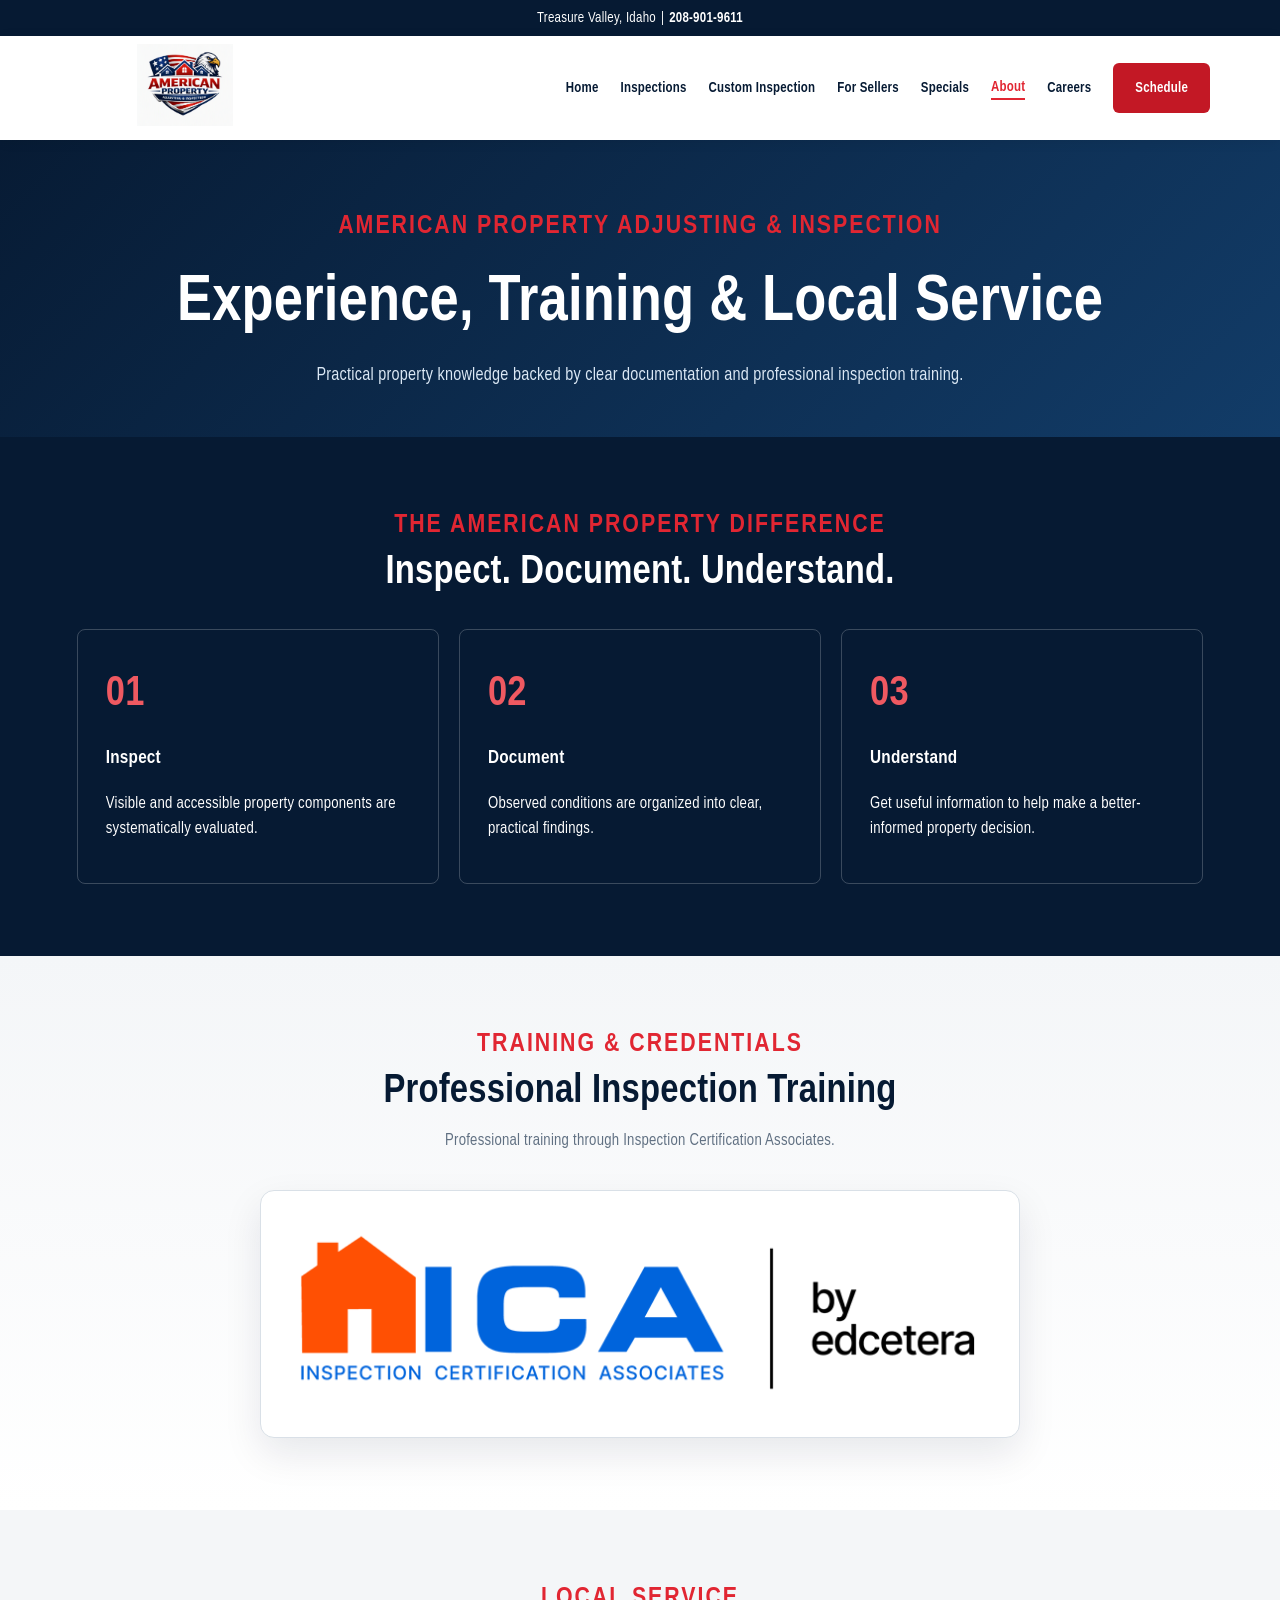
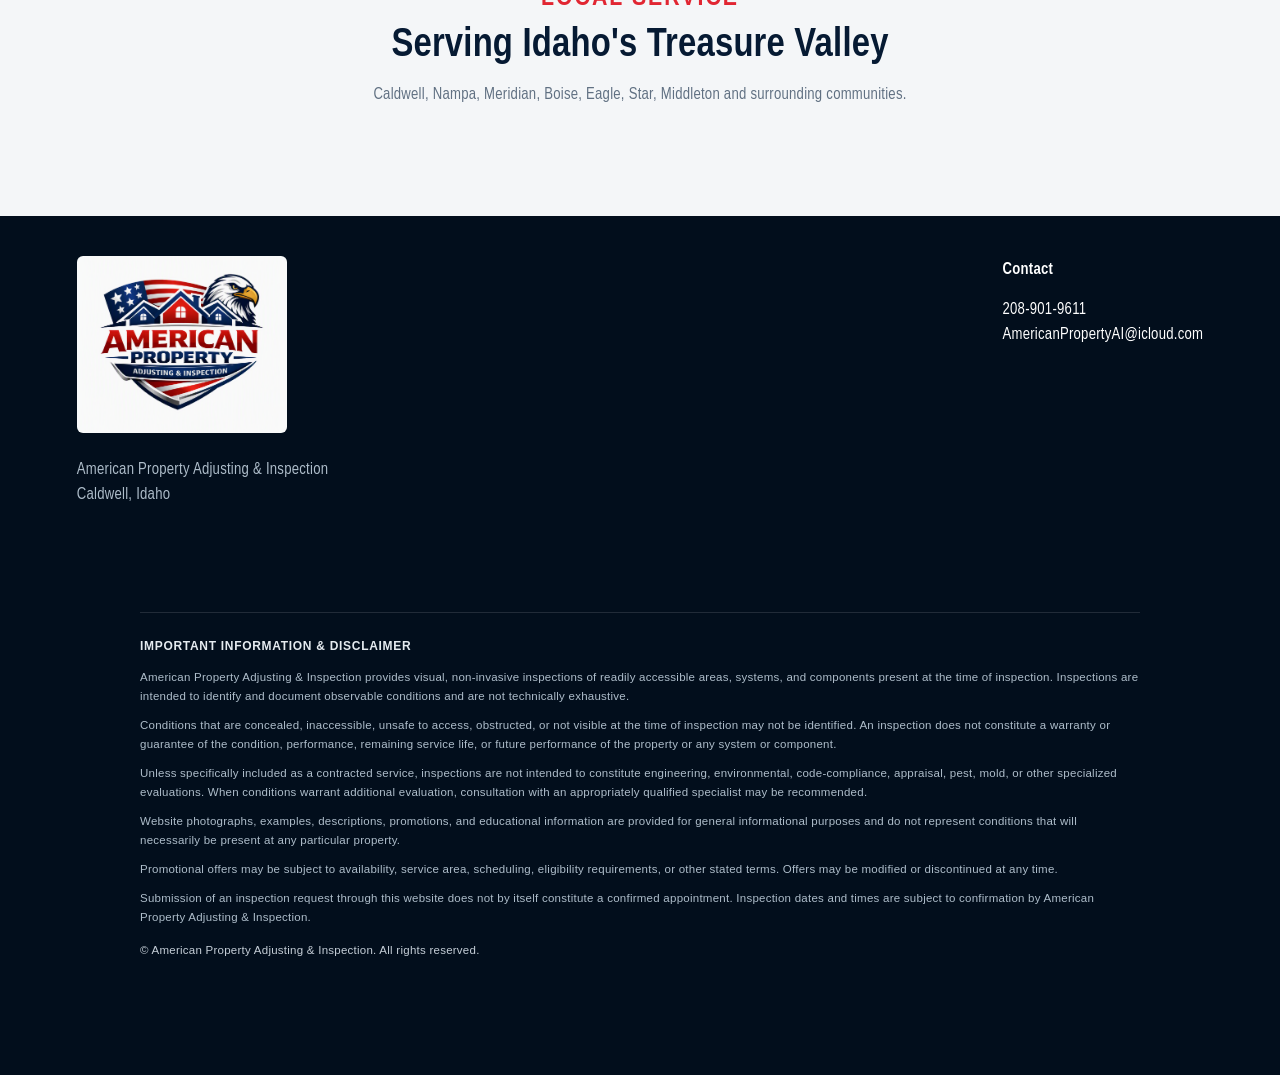
==== about.html @ d72ded93 "Convert website to multipage layout" ====
<!DOCTYPE html>

<html lang="en"><head><meta charset="utf-8"/><meta content="width=device-width,initial-scale=1,viewport-fit=cover" name="viewport"/><title>About | American Property Adjusting &amp; Inspection</title>
<meta content="website" property="og:type"/>
<meta content="$149 Site Inspections | American Property Adjusting &amp; Inspection" property="og:title"/>
<meta content="Need a professional set of eyes on a property? Schedule your $149 Site Inspection today." property="og:description"/>
<meta content="https://mcjunkinbrad-cpu.github.io/149-site-inspections/" property="og:url"/>
<meta content="https://mcjunkinbrad-cpu.github.io/149-site-inspections/American_Property_Link_Preview.png" property="og:image"/>
<meta content="https://mcjunkinbrad-cpu.github.io/149-site-inspections/American_Property_Link_Preview.png" property="og:image:secure_url"/>
<meta content="image/png" property="og:image:type"/>
<meta content="1200" property="og:image:width"/>
<meta content="630" property="og:image:height"/>
<meta content="American Property Adjusting &amp; Inspection" property="og:image:alt"/>
<meta content="summary_large_image" name="twitter:card"/>
<meta content="$149 Site Inspections | American Property Adjusting &amp; Inspection" name="twitter:title"/>
<meta content="Need a professional set of eyes on a property? Schedule your $149 Site Inspection today." name="twitter:description"/>
<meta content="https://mcjunkinbrad-cpu.github.io/149-site-inspections/American_Property_Link_Preview.png" name="twitter:image"/><meta content="Professional buyer, pre-sale and property condition inspection services in Caldwell and Idaho's Treasure Valley." name="description"/><style>
:root{--n:#061a33;--n2:#0d3158;--r:#c31825;--w:#fff;--l:#f4f6f8;--t:#172536;--m:#607082}*{box-sizing:border-box}html{scroll-behavior:auto}body{margin:0;font-family:"Arial Narrow","Liberation Sans Narrow","Nimbus Sans Narrow",Impact,Haettenschweiler,sans-serif;color:var(--t);line-height:1.55;letter-spacing:.25px;font-stretch:condensed}a{text-decoration:none}h1,h2,h3,.ey,.btn,.links a,.trust strong,.num,.service-btn,.mobilebar a,.issue-alert strong,.cert-brand,.cert-program,.credential-note h3,label{font-family:"Arial Narrow","Liberation Sans Narrow","Nimbus Sans Narrow",Impact,Haettenschweiler,sans-serif;font-stretch:condensed;font-weight:900;letter-spacing:.2px}.top{background:var(--n);color:#fff;padding:7px 6px;overflow:hidden}.topbar-inner{display:flex;align-items:center;justify-content:center;flex-wrap:nowrap;gap:5px;width:100%;white-space:nowrap;font-size:14px}.topbar-location,.topbar-phone{white-space:nowrap}.top a{color:#fff;font-weight:800}header{background:#fff;position:sticky;top:0;z-index:10;box-shadow:0 2px 12px #0001}.nav{max-width:1180px;margin:auto;padding:8px 20px;display:flex;align-items:center;justify-content:space-between}.logo{width:230px;max-height:82px;object-fit:contain}.links{display:flex;gap:22px;align-items:center}.links a{color:var(--n);font-weight:800;font-size:14px}.btn{display:inline-flex;align-items:center;justify-content:center;background:var(--r);color:#fff!important;padding:14px 22px;border-radius:6px;font-weight:900;min-height:50px}.hero{background:linear-gradient(120deg,#06162b,#103b67);color:#fff;padding:80px 6%}.wrap{max-width:1180px;margin:auto}.hero h1{font-size:58px;line-height:1.03;margin:8px 0 20px;max-width:780px}.hero p{font-size:20px;color:#dae4ee;max-width:700px}.ey{color:#e12632;font-weight:900;letter-spacing:2px;font-size:26px;line-height:1.12}.actions{display:flex;gap:12px;flex-wrap:wrap;margin-top:28px}.outline{background:transparent;border:2px solid #fff}.trust{background:var(--r);color:#fff}.trustin{max-width:1180px;margin:auto;display:grid;grid-template-columns:repeat(4,1fr)}.trustin div{text-align:center;padding:22px 10px;border-right:1px solid #ffffff35}.trust strong{display:block}.section{padding:72px 6%}.light{background:var(--l)}.head{text-align:center;max-width:760px;margin:0 auto 38px}.head h2,.copy h2{color:var(--n);font-size:40px;line-height:1.12;margin:8px 0 12px}.head p,.copy p,.card p{color:var(--m)}.cards{display:grid;grid-template-columns:repeat(3,1fr);gap:18px}.card{background:#fff;border-top:5px solid var(--r);padding:30px;border-radius:8px;box-shadow:0 8px 28px #0c22370d}.card h3{color:var(--n);font-size:22px;margin:8px 0}.service-card{cursor:pointer;display:flex;flex-direction:column;transition:transform .2s,box-shadow .2s,border-color .2s}.service-card:hover,.service-card:focus-within{transform:translateY(-4px);box-shadow:0 14px 34px #061a3324;border-top-color:#9f111b}.service-card p{flex:1}.service-card .service-btn{margin-top:14px;width:100%;padding:11px 12px;min-height:44px;font-size:14px;border:0;cursor:pointer}.service-card:focus{outline:3px solid #f2a5ab;outline-offset:3px}@media(max-width:1100px){.cards{grid-template-columns:repeat(3,1fr)}}.feature{display:grid;grid-template-columns:1fr 1.15fr;gap:58px;align-items:center}.photo{min-height:430px;border-radius:10px;background:linear-gradient(145deg,#071a33,#1b5b8c);display:flex;align-items:center;justify-content:center;padding:30px}.photo img{width:90%;max-width:420px;background:white;border-radius:10px}.checks{list-style:none;padding:0}.checks li{margin:12px 0;font-weight:800}.checks li:before{content:'✓';color:var(--r);margin-right:10px}.process{background:var(--n);color:#fff}.process .head h2{color:#fff}.steps{display:grid;grid-template-columns:repeat(3,1fr);gap:20px}.step{border:1px solid #ffffff35;border-radius:8px;padding:28px}.num{font-size:42px;font-weight:900;color:#ef5961}.contact{background:linear-gradient(120deg,#a7111d,#d82a35);color:#fff}.contactgrid{display:grid;grid-template-columns:.8fr 1.2fr;gap:40px;align-items:start}.contact h2{font-size:40px;line-height:1.1}.contact-intro{font-size:20px;line-height:1.55}.contact-phone{white-space:nowrap;font-weight:900}.form{background:#fff;color:var(--t);border-radius:10px;padding:28px}.fields{display:grid;grid-template-columns:1fr 1fr;gap:14px}.field{display:flex;flex-direction:column;gap:5px}.full{grid-column:1/-1}label{font-weight:800;font-size:13px}input,select,textarea{font-family:Arial,Helvetica,sans-serif;border:1px solid #ccd3da;border-radius:6px;padding:13px;width:100%}textarea{min-height:100px}footer{background:#020e1c;color:#aebdca;padding:40px 6% 90px}.foot{max-width:1180px;margin:auto;display:flex;justify-content:space-between;gap:30px}.flogo{width:210px;background:#fff;border-radius:6px}.mobilebar{display:none}.menu{display:none}
@media(max-width:800px){body{padding-bottom:68px}.logo{width:180px}.links{display:none}.menu{display:block;background:var(--n);color:#fff;border:0;border-radius:6px;font-size:23px;width:48px;height:48px}.hero{padding:55px 20px;text-align:center}.hero h1{font-size:39px}.hero p{font-size:17px}.actions{flex-direction:column}.actions .btn{width:100%}.trustin{grid-template-columns:1fr 1fr}.section{padding:52px 20px}.head h2,.copy h2,.contact h2{font-size:31px}.contact-intro{font-size:17px}.cards,.feature,.steps,.contactgrid{grid-template-columns:1fr}.photo{min-height:300px}.fields{grid-template-columns:1fr}.full{grid-column:auto}.foot{flex-direction:column}.mobilebar{display:grid;grid-template-columns:1fr 1fr;position:fixed;bottom:0;left:0;right:0;height:68px;z-index:20;box-shadow:0 -3px 15px #0003}.mobilebar a{display:flex;align-items:center;justify-content:center;color:#fff;font-weight:900}.call{background:var(--n)}.book{background:var(--r)}}
@media(max-width:500px){.topbar-inner{font-size:clamp(9px,2.9vw,13px);letter-spacing:-.2px}} @media(max-width:390px){.top{padding:7px 2px}.logo{width:158px}.hero h1{font-size:34px}.trustin{grid-template-columns:1fr}}

/* Common Issues carousel */
.issue-section{padding:72px 6%;background:#fff}.issue-head{text-align:center;max-width:850px;margin:0 auto 34px}.issue-head h2{color:var(--n);font-size:44px;line-height:1.08;margin:8px 0 12px}.issue-head p{color:var(--m);font-size:18px}.issue-shell{max-width:1180px;margin:auto;position:relative}.issue-viewport{overflow:hidden}.issue-track{display:flex;gap:18px;transition:transform .45s ease}.issue-card{flex:0 0 calc((100% - 36px)/3);background:var(--n);color:#fff;border-radius:10px;overflow:hidden;box-shadow:0 10px 26px #061a3320;height:auto}.issue-card img{display:block;width:100%;height:420px;object-fit:contain;background:#031426;padding:0}.issue-copy{padding:24px 26px 28px;min-height:150px;overflow:visible}.issue-copy h3{margin:0 0 7px;font-size:21px}.issue-copy p{margin:0;color:#dce6ef}.carousel-btn{position:absolute;top:40%;transform:translateY(-50%);z-index:2;width:48px;height:48px;border-radius:50%;border:2px solid #fff;background:var(--n);color:#fff;font-size:29px;cursor:pointer;box-shadow:0 4px 14px #0003}.carousel-prev{left:-24px}.carousel-next{right:-24px}.issue-dots{display:flex;justify-content:center;gap:9px;margin:22px 0}.issue-dot{width:10px;height:10px;border:0;border-radius:50%;background:#aeb9c5;padding:0;cursor:pointer}.issue-dot.active{background:var(--r)}.issue-alert{max-width:1180px;margin:0 auto;background:#fff1f2;border:1px solid #e7a6ac;border-radius:10px;padding:22px 25px;display:flex;align-items:center;justify-content:space-between;gap:22px}.issue-alert strong{display:block;color:var(--n);font-size:24px}.issue-alert span{color:var(--m)}
@media(max-width:800px){.issue-section{padding:52px 20px}.issue-head h2{font-size:34px}.issue-head p{font-size:16px}.issue-card{flex-basis:100%}.issue-card img{height:300px;padding:0}.issue-copy{min-height:165px;padding:22px 20px 26px}.carousel-prev{left:7px}.carousel-next{right:7px}.issue-alert{flex-direction:column;text-align:center}.issue-alert .btn{width:100%}}

/* Professional credentials */
.credentials{background:linear-gradient(180deg,#f4f6f8,#fff);padding:72px 6%}.credential-grid{max-width:1080px;margin:36px auto 0;display:grid;grid-template-columns:1fr 1fr;gap:28px}.credential-card{background:#fff;border:1px solid #d9e0e7;border-radius:14px;padding:18px;box-shadow:0 16px 38px #061a3318}.certificate-art{aspect-ratio:1.414/1;background:#fff;border:9px double #173b5c;box-shadow:inset 0 0 0 2px #aab8c5;padding:32px 34px;display:flex;flex-direction:column;align-items:center;justify-content:center;text-align:center;color:#111;position:relative;overflow:hidden}.certificate-art:before{content:'';position:absolute;inset:13px;border:1px solid #c4ccd3;pointer-events:none}.cert-brand{font-weight:900;font-size:34px;letter-spacing:1px;color:#111}.cert-brand b{color:#2e6c9d}.cert-small{font-size:11px;letter-spacing:2px;font-weight:800;margin-top:3px}.cert-rule{width:52%;border-top:2px dashed #555;margin:14px 0}.cert-award{font-family:Georgia,serif;font-weight:700;letter-spacing:2px;font-size:14px;margin:8px 0}.cert-name{font-family:Georgia,serif;font-weight:800;letter-spacing:4px;font-size:21px;border-bottom:2px solid #555;min-width:58%;padding:3px 15px 8px}.cert-program{font-weight:800;font-size:17px;line-height:1.25;max-width:78%;margin:18px 0 12px}.cert-meta{display:flex;width:76%;justify-content:space-between;font-weight:800;font-size:12px;margin-top:8px}.mold-art{border-style:solid;border-width:7px}.mold-badge{border:5px solid #173b5c;padding:5px 13px;font-weight:900;line-height:1;font-size:24px;margin-bottom:10px}.mold-badge small{display:block;font-size:11px;letter-spacing:2px;margin-top:5px}.cert-watermark{position:absolute;font-size:62px;font-weight:900;color:#152f4810;letter-spacing:3px;transform:rotate(-4deg);z-index:0}.certificate-art>*{position:relative;z-index:1}.credential-note{padding:18px 4px 2px}.credential-note h3{color:var(--n);margin:0 0 5px;font-size:21px}.credential-note p{color:var(--m);margin:0;font-size:14px}.cred-disclaimer{max-width:850px;margin:24px auto 0;text-align:center;color:var(--m);font-size:13px}.credential-card:hover{transform:translateY(-3px);transition:.2s;box-shadow:0 20px 45px #061a3324}@media(max-width:800px){.credentials{padding:52px 20px}.credential-grid{grid-template-columns:1fr}.certificate-art{padding:22px 20px}.cert-brand{font-size:27px}.cert-award{font-size:11px}.cert-name{font-size:17px}.cert-program{font-size:14px}.cert-watermark{font-size:48px}}

  /* Promotions and Careers */
  .promo-section{padding:72px 6%;background:linear-gradient(135deg,#061a33,#0d3158);color:#fff}.promo-section .head h2{color:#fff}.promo-section .head p{color:#d9e5ef}.promo-icon{width:68px;height:68px;margin:0 auto 12px;border-radius:50%;display:flex;align-items:center;justify-content:center;background:var(--r);color:#fff;font-size:34px;font-weight:900;box-shadow:0 10px 25px #0003}.promo-grid{max-width:1180px;margin:auto;display:grid;grid-template-columns:repeat(4,1fr);gap:18px}.promo-card{background:#fff;color:var(--t);border-radius:12px;padding:26px;display:flex;flex-direction:column;border:2px solid transparent;box-shadow:0 12px 30px #0002}.promo-card:hover{transform:translateY(-4px);border-color:#ef5961;transition:.2s}.promo-card h3{color:var(--n);font-size:23px;margin:8px 0}.promo-card p{color:var(--m);flex:1}.promo-badge{display:inline-block;align-self:flex-start;background:#fff1f2;color:var(--r);border:1px solid #efb0b5;border-radius:999px;padding:6px 10px;font-weight:900;font-size:12px}.promo-card .btn{width:100%;margin-top:14px;border:0;cursor:pointer}.promo-note{text-align:center;color:#cbd8e4;font-size:13px;margin:20px auto 0;max-width:850px}
  .careers{padding:72px 6%;background:#fff}.career-grid{max-width:1000px;margin:34px auto;display:grid;grid-template-columns:1fr 1fr;gap:24px}.career-card{background:var(--l);border-left:6px solid var(--r);border-radius:10px;padding:28px;box-shadow:0 10px 25px #061a3312}.career-card h3{color:var(--n);font-size:26px;margin:0 0 8px}.career-card ul{padding-left:20px;color:var(--m)}.career-card .btn{border:0;cursor:pointer}.career-form-wrap{max-width:900px;margin:34px auto 0;background:var(--n);border-radius:14px;padding:24px}.career-form-wrap h3{color:#fff;font-size:28px;margin:0 0 14px;text-align:center}.career-help{color:#d8e3ed;text-align:center;font-size:13px;margin:0 0 18px}.resume-note{font-size:12px;color:#607082;margin:4px 0 0}.status-message{display:none;margin-top:12px;padding:12px;border-radius:6px;background:#eef8f0;color:#245c31;font-family:Arial,Helvetica,sans-serif}
  @media(max-width:1000px){.promo-grid{grid-template-columns:1fr 1fr}}
  @media(max-width:800px){.promo-section,.careers{padding:52px 20px}.promo-grid,.career-grid{grid-template-columns:1fr}.career-form-wrap{padding:16px}.links{gap:12px}}

  /* Small-print website disclaimer */
  .site-disclaimer{background:#020e1c;color:#aebdca;padding:0 6% 105px;font-family:Arial,Helvetica,sans-serif}
  .site-disclaimer-inner{max-width:1000px;margin:0 auto;border-top:1px solid rgba(255,255,255,.12);padding-top:24px;font-size:11.5px;line-height:1.65}
  .site-disclaimer h3{margin:0 0 12px;color:#e5ebf0;font-family:Arial,Helvetica,sans-serif;font-size:12px;letter-spacing:.7px;font-weight:800}
  .site-disclaimer p{margin:0 0 10px;color:#aebdca}
  .site-disclaimer .copyright{margin-top:14px;color:#c5ced7}
  @media(max-width:800px){.site-disclaimer{padding:0 20px 92px}.site-disclaimer-inner{font-size:11px}}


/* Seller risk carousel */
.seller-risk{padding:72px 6%;background:#061a33;color:#fff}.seller-risk .head{max-width:900px}.seller-risk .head h2{color:#fff;font-size:44px}.seller-risk .head p{color:#d9e5ef;font-size:18px}.risk-shell{max-width:1050px;margin:34px auto 0;position:relative}.risk-viewport{overflow:hidden;border-radius:14px;background:#020e1c;box-shadow:0 18px 45px #0005}.risk-track{display:flex;transition:transform .45s ease}.risk-card{flex:0 0 100%;width:100%;background:#020e1c}.risk-card img{display:block;width:100%;height:590px;object-fit:contain;background:#020e1c}.risk-copy{padding:26px 30px 30px;text-align:center}.risk-copy h3{margin:0 0 8px;color:#fff;font-size:28px}.risk-copy p{margin:0 auto;color:#d8e3ed;max-width:800px;font-size:17px}.risk-btn{position:absolute;top:43%;transform:translateY(-50%);z-index:2;width:50px;height:50px;border-radius:50%;border:2px solid #fff;background:#c31825;color:#fff;font-size:30px;cursor:pointer;box-shadow:0 4px 14px #0005}.risk-prev{left:-25px}.risk-next{right:-25px}.risk-dots{display:flex;justify-content:center;gap:8px;flex-wrap:wrap;margin:20px 0}.risk-dot{width:9px;height:9px;border:0;border-radius:50%;background:#7e8fa0;cursor:pointer;padding:0}.risk-dot.active{background:#e12632}.risk-legal{max-width:1000px;margin:28px auto 0;background:#fff;color:#172536;border-left:6px solid #c31825;border-radius:10px;padding:26px 28px}.risk-legal h3{color:#061a33;font-size:29px;margin:0 0 10px}.risk-legal p{color:#607082;margin:0 0 12px}.risk-legal .fine{font-size:12px;color:#6c7986}.risk-cta{text-align:center;margin-top:25px}@media(max-width:800px){.seller-risk{padding:52px 20px}.seller-risk .head h2{font-size:34px}.seller-risk .head p{font-size:16px}.risk-card img{height:390px}.risk-copy{padding:22px 18px 25px}.risk-copy h3{font-size:23px}.risk-copy p{font-size:15px}.risk-prev{left:7px}.risk-next{right:7px}.risk-legal{padding:22px 20px}.risk-legal h3{font-size:25px}}

/* Custom builder: hidden until requested */
.custom-inspection[hidden]{display:none!important}
.custom-inspection{padding:72px 6%;background:#f4f6f8}
.custom-builder{max-width:1180px;margin:auto;display:grid;grid-template-columns:1.4fr .6fr;gap:24px;align-items:start}
.custom-options{display:grid;grid-template-columns:1fr 1fr;gap:12px}
.custom-option{background:#fff;border:2px solid #dce2e8;border-radius:10px;padding:15px;display:grid;grid-template-columns:auto 1fr auto;gap:10px;align-items:center;cursor:pointer}
.custom-option:has(input:checked){border-color:#c31825;box-shadow:0 0 0 2px #c3182520}.custom-option.trip-charge{background:#fff5f6;border-color:#c31825;cursor:default}.custom-option.trip-charge input{accent-color:#c31825}.custom-option.trip-charge span:after{content:" • REQUIRED";color:#c31825;font-size:11px;font-weight:900;letter-spacing:.7px}.custom-option.trip-charge strong{color:#c31825;font-size:19px}
.custom-summary{background:#061a33;color:#fff;border-radius:12px;padding:24px;position:sticky;top:110px}
.custom-total{font-size:46px;font-weight:900;color:#ef5961}.custom-min,.custom-note{color:#607082}.custom-selected{margin:16px 0;color:#dce6ef}.custom-summary .btn{width:100%;border:0;cursor:pointer}
@media(max-width:800px){.custom-inspection{padding:52px 20px}.custom-builder,.custom-options{grid-template-columns:1fr}.custom-summary{position:static}}
</style><style>
.page-intro{padding:70px 18px 48px;background:linear-gradient(135deg,#071b34,#123c68);color:#fff;text-align:center}.page-intro h1{font-size:clamp(2rem,5vw,4rem);margin:8px 0 14px}.page-intro p{max-width:780px;margin:0 auto;color:#dbe8f5;font-size:1.1rem}.home-choices{padding:34px 18px;background:#fff}.choice-grid{max-width:1120px;margin:auto;display:grid;grid-template-columns:repeat(3,1fr);gap:18px}.choice{display:block;padding:26px;border-radius:18px;background:#f4f7fb;border:1px solid #dbe3ed;color:#071b34;text-decoration:none;box-shadow:0 8px 24px rgba(0,0,0,.07)}.choice strong{display:block;font-size:1.25rem;margin-bottom:7px}.nav .logo{cursor:pointer}.links a.active{color:#e12632;border-bottom:2px solid #e12632}.mobilebar a{font-size:.78rem}@media(max-width:820px){.choice-grid{grid-template-columns:1fr}.links{display:flex;overflow-x:auto;gap:14px}.links a{white-space:nowrap}.nav{align-items:flex-start}.menu{display:none!important}.page-intro{padding-top:48px}}
</style></head><body><div class="top"><div class="topbar-inner"><span class="topbar-location">Treasure Valley, Idaho</span><span>|</span><a class="topbar-phone" href="tel:2089019611">208-901-9611</a></div></div><header><div class="nav"><a aria-label="American Property Adjusting &amp; Inspection home" href="index.html"><img alt="American Property Adjusting &amp; Inspection logo" class="logo" src="logo.png"/></a><nav class="links"><a href="index.html">Home</a><a href="inspections.html">Inspections</a><a href="custom-inspection.html">Custom Inspection</a><a href="sellers.html">For Sellers</a><a href="specials.html">Specials</a><a href="about.html">About</a><a href="careers.html">Careers</a><a class="btn" href="schedule.html">Schedule</a></nav><button aria-label="Menu" class="menu">☰</button></div></header><section class="page-intro"><div class="wrap"><span class="ey">AMERICAN PROPERTY ADJUSTING &amp; INSPECTION</span><h1>Experience, Training &amp; Local Service</h1><p>Practical property knowledge backed by clear documentation and professional inspection training.</p></div></section><section class="section process" id="about"><div class="wrap"><div class="head"><span class="ey">THE AMERICAN PROPERTY DIFFERENCE</span><h2>Inspect. Document. Understand.</h2></div><div class="steps"><div class="step"><div class="num">01</div><h3>Inspect</h3><p>Visible and accessible property components are systematically evaluated.</p></div><div class="step"><div class="num">02</div><h3>Document</h3><p>Observed conditions are organized into clear, practical findings.</p></div><div class="step"><div class="num">03</div><h3>Understand</h3><p>Get useful information to help make a better-informed property decision.</p></div></div></div></section><section class="credentials" id="credentials"><div class="wrap"><div class="head"><span class="ey" style="color:#e12632">TRAINING &amp; CREDENTIALS</span><h2>Professional Inspection Training</h2><p>Professional training through Inspection Certification Associates.</p></div><div style="max-width:760px;margin:34px auto 0"><div class="credential-card" style="text-align:center;padding:32px"><img alt="ICA Inspection Certification Associates by Edcetera" src="[data-uri]" style="display:block;width:100%;max-width:700px;height:auto;margin:0 auto"/></div></div></div></section><section class="section light"><div class="wrap head"><span class="ey" style="color:#e12632">LOCAL SERVICE</span><h2>Serving Idaho's Treasure Valley</h2><p>Caldwell, Nampa, Meridian, Boise, Eagle, Star, Middleton and surrounding communities.</p></div></section><footer><div class="foot"><div><img alt="American Property Adjusting &amp; Inspection" class="flogo" src="logo.png"/><p>American Property Adjusting &amp; Inspection<br/>Caldwell, Idaho</p></div><div><strong style="color:white">Contact</strong><p><a href="tel:2089019611" style="color:white">208-901-9611</a><br/><a href="mailto:AmericanPropertyAI@icloud.com" style="color:white">AmericanPropertyAI@icloud.com</a></p></div></div></footer><section aria-label="Important information and disclaimer" class="site-disclaimer">
<div class="site-disclaimer-inner">
<h3>IMPORTANT INFORMATION &amp; DISCLAIMER</h3>
<p>American Property Adjusting &amp; Inspection provides visual, non-invasive inspections of readily accessible areas, systems, and components present at the time of inspection. Inspections are intended to identify and document observable conditions and are not technically exhaustive.</p>
<p>Conditions that are concealed, inaccessible, unsafe to access, obstructed, or not visible at the time of inspection may not be identified. An inspection does not constitute a warranty or guarantee of the condition, performance, remaining service life, or future performance of the property or any system or component.</p>
<p>Unless specifically included as a contracted service, inspections are not intended to constitute engineering, environmental, code-compliance, appraisal, pest, mold, or other specialized evaluations. When conditions warrant additional evaluation, consultation with an appropriately qualified specialist may be recommended.</p>
<p>Website photographs, examples, descriptions, promotions, and educational information are provided for general informational purposes and do not represent conditions that will necessarily be present at any particular property.</p>
<p>Promotional offers may be subject to availability, service area, scheduling, eligibility requirements, or other stated terms. Offers may be modified or discontinued at any time.</p>
<p>Submission of an inspection request through this website does not by itself constitute a confirmed appointment. Inspection dates and times are subject to confirmation by American Property Adjusting &amp; Inspection.</p>
<p class="copyright">© American Property Adjusting &amp; Inspection. All rights reserved.</p>
</div>
</section><div class="mobilebar"><a href="tel:2089019611">Call</a><a href="custom-inspection.html">Custom</a><a href="schedule.html">Schedule</a></div><script>
const businessEmail='AmericanPropertyAI@icloud.com';
document.querySelectorAll('nav.links a').forEach(a=>{if(a.getAttribute('href')===location.pathname.split('/').pop()||(!location.pathname.split('/').pop()&&a.getAttribute('href')==='index.html'))a.classList.add('active');});
document.querySelectorAll('.service-card').forEach(card=>{const go=()=>{if(card.dataset.url)location.href=card.dataset.url;};card.addEventListener('click',go);card.addEventListener('keydown',e=>{if(e.key==='Enter'||e.key===' '){e.preventDefault();go();}});const b=card.querySelector('button');if(b)b.addEventListener('click',e=>{e.stopPropagation();go();});});
document.querySelectorAll('.promo-schedule').forEach(b=>b.addEventListener('click',()=>location.href='schedule.html?type='+encodeURIComponent(b.dataset.inspection||'')));
document.querySelectorAll('.career-apply').forEach(b=>b.addEventListener('click',()=>{const p=document.getElementById('careerPosition');if(p)p.value=b.dataset.position||'';document.getElementById('career-application')?.scrollIntoView({behavior:'smooth'});}));
const boxes=Array.from(document.querySelectorAll('#customOptions input[type="checkbox"]:not(#tripCharge)'));const tripCharge=document.getElementById('tripCharge'),totalEl=document.getElementById('customTotal'),selectedEl=document.getElementById('customSelected'),scheduleCustom=document.getElementById('scheduleCustom');function updateCustom(){const chosen=boxes.filter(b=>b.checked),estimate=149+chosen.reduce((s,b)=>s+Number(b.dataset.price||0),0);if(totalEl)totalEl.textContent='$'+estimate.toFixed(2);if(selectedEl)selectedEl.textContent=['Trip / Site Visit Charge ($149)'].concat(chosen.map(b=>b.value+' (+$'+b.dataset.price+')')).join(' • ');return{chosen,estimate};}boxes.forEach(b=>b.addEventListener('change',updateCustom));if(scheduleCustom)scheduleCustom.addEventListener('click',()=>{const r=updateCustom();sessionStorage.setItem('customNotes','Custom Inspection base: Trip / Site Visit Charge ($149)\nAdditional selections: '+(r.chosen.length?r.chosen.map(b=>b.value+' (+$'+b.dataset.price+')').join(', '):'None')+'\nEstimated price: $'+r.estimate.toFixed(2)+' (subject to confirmation).');location.href='schedule.html?type=Custom%20Inspection';});updateCustom();
const params=new URLSearchParams(location.search),type=document.getElementById('type'),notes=document.getElementById('notes');if(type&&params.get('type'))type.value=params.get('type');if(notes&&sessionStorage.getItem('customNotes')){notes.value=sessionStorage.getItem('customNotes');sessionStorage.removeItem('customNotes');}
const insp=document.getElementById('inspectionForm');if(insp)insp.addEventListener('submit',function(e){e.preventDefault();if(!this.reportValidity())return;const g=id=>document.getElementById(id)?.value.trim()||'';const subject=`Inspection Request - ${g('name')} - ${g('type')}`;const body=[`Name: ${g('name')}`,`Phone: ${g('phone')}`,`Email: ${g('email')}`,`Property Address: ${g('address')}`,`Inspection Type: ${g('type')}`,`Preferred Date: ${g('date')}`,`Preferred Time: ${g('time')}`,'',`Additional Notes: ${g('notes')||'None'}`].join('\n');location.href=`mailto:${businessEmail}?subject=${encodeURIComponent(subject)}&body=${encodeURIComponent(body)}`;});
const ref=document.getElementById('referralForm');if(ref)ref.addEventListener('submit',function(e){e.preventDefault();if(!this.reportValidity())return;const g=id=>document.getElementById(id)?.value.trim()||'';const subject=`Referral Reward - ${g('friendName')} - Referred by ${g('referrerName')}`;const body=[`Referred by: ${g('referrerName')}`,`Referrer Phone: ${g('referrerPhone')}`,`Referrer Email: ${g('referrerEmail')}`,`Friend: ${g('friendName')}`,`Friend Phone: ${g('friendPhone')}`,`Friend Email: ${g('friendEmail')}`,`Notes: ${g('referralNotes')||'None'}`].join('\n');location.href=`mailto:${businessEmail}?subject=${encodeURIComponent(subject)}&body=${encodeURIComponent(body)}`;});
const career=document.getElementById('careerForm');if(career)career.addEventListener('submit',function(e){e.preventDefault();if(!this.reportValidity())return;const g=id=>document.getElementById(id)?.value.trim()||'';const subject=`Career Application - ${g('careerPosition')} - ${g('applicantName')}`;const body=[`Name: ${g('applicantName')}`,`Phone: ${g('applicantPhone')}`,`Email: ${g('applicantEmail')}`,`Position: ${g('careerPosition')}`,`Experience: ${g('careerExperience')}`,`Introduction: ${g('careerIntro')}`,'','Please attach the selected resume before sending.'].join('\n');location.href=`mailto:${businessEmail}?subject=${encodeURIComponent(subject)}&body=${encodeURIComponent(body)}`;});
</script></body></html>
<style>.issue-copy,.risk-copy{display:none!important}</style>
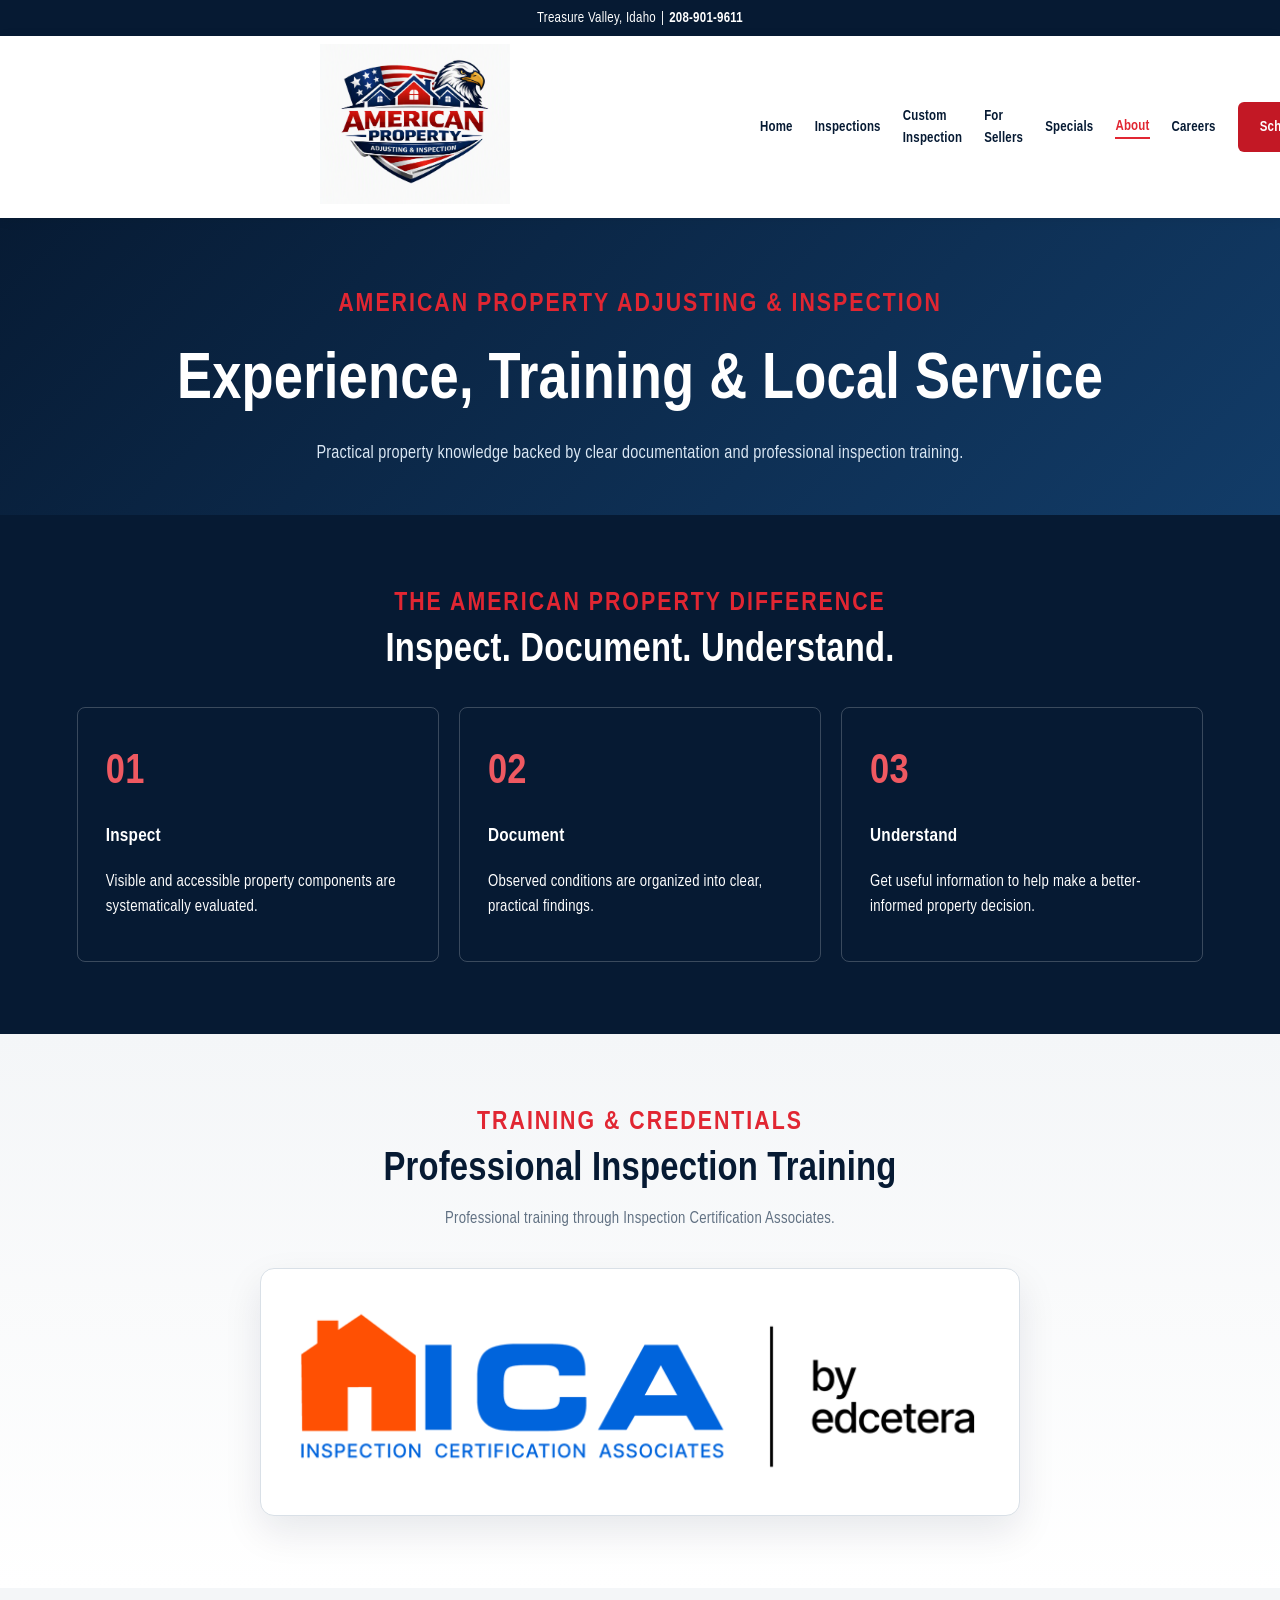
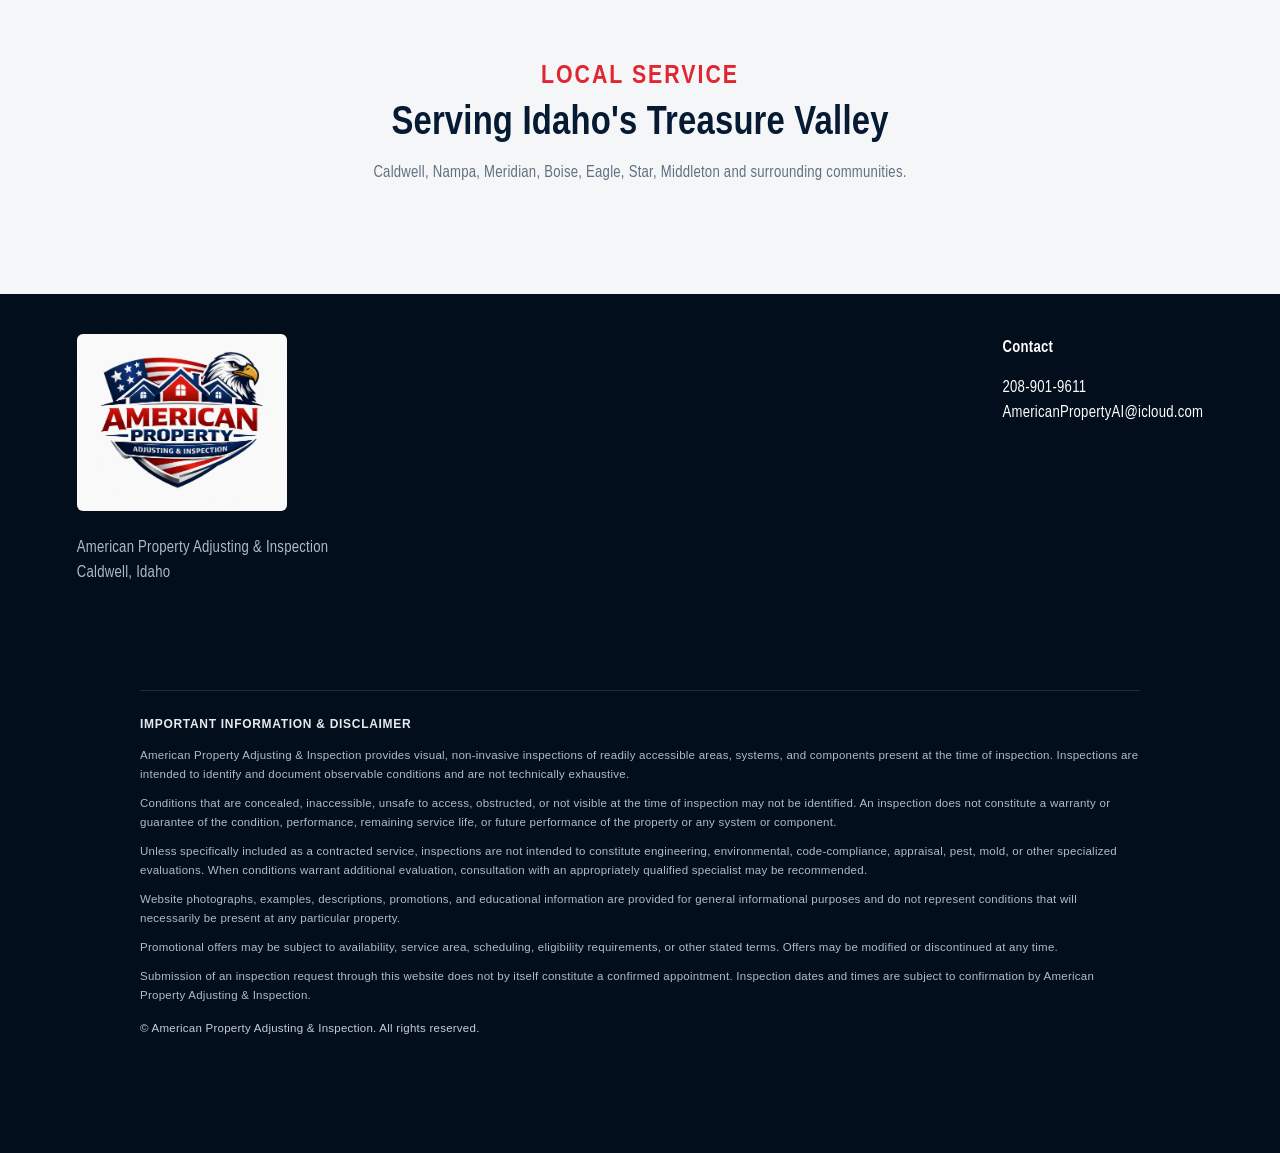
==== commit 797c6587: "Standardize Custom Inspection starting price at $149.99" ====
--- a/about.html
+++ b/about.html
@@ -2,8 +2,8 @@
 
 <html lang="en"><head><meta charset="utf-8"/><meta content="width=device-width,initial-scale=1,viewport-fit=cover" name="viewport"/><title>About | American Property Adjusting &amp; Inspection</title>
 <meta content="website" property="og:type"/>
-<meta content="$149 Site Inspections | American Property Adjusting &amp; Inspection" property="og:title"/>
-<meta content="Need a professional set of eyes on a property? Schedule your $149 Site Inspection today." property="og:description"/>
+<meta content="$149.99 Site Inspections | American Property Adjusting &amp; Inspection" property="og:title"/>
+<meta content="Need a professional set of eyes on a property? Schedule your $149.99 Site Inspection today." property="og:description"/>
 <meta content="https://mcjunkinbrad-cpu.github.io/149-site-inspections/" property="og:url"/>
 <meta content="https://mcjunkinbrad-cpu.github.io/149-site-inspections/American_Property_Link_Preview.png" property="og:image"/>
 <meta content="https://mcjunkinbrad-cpu.github.io/149-site-inspections/American_Property_Link_Preview.png" property="og:image:secure_url"/>
@@ -12,12 +12,12 @@
 <meta content="630" property="og:image:height"/>
 <meta content="American Property Adjusting &amp; Inspection" property="og:image:alt"/>
 <meta content="summary_large_image" name="twitter:card"/>
-<meta content="$149 Site Inspections | American Property Adjusting &amp; Inspection" name="twitter:title"/>
-<meta content="Need a professional set of eyes on a property? Schedule your $149 Site Inspection today." name="twitter:description"/>
+<meta content="$149.99 Site Inspections | American Property Adjusting &amp; Inspection" name="twitter:title"/>
+<meta content="Need a professional set of eyes on a property? Schedule your $149.99 Site Inspection today." name="twitter:description"/>
 <meta content="https://mcjunkinbrad-cpu.github.io/149-site-inspections/American_Property_Link_Preview.png" name="twitter:image"/><meta content="Professional buyer, pre-sale and property condition inspection services in Caldwell and Idaho's Treasure Valley." name="description"/><style>
-:root{--n:#061a33;--n2:#0d3158;--r:#c31825;--w:#fff;--l:#f4f6f8;--t:#172536;--m:#607082}*{box-sizing:border-box}html{scroll-behavior:auto}body{margin:0;font-family:"Arial Narrow","Liberation Sans Narrow","Nimbus Sans Narrow",Impact,Haettenschweiler,sans-serif;color:var(--t);line-height:1.55;letter-spacing:.25px;font-stretch:condensed}a{text-decoration:none}h1,h2,h3,.ey,.btn,.links a,.trust strong,.num,.service-btn,.mobilebar a,.issue-alert strong,.cert-brand,.cert-program,.credential-note h3,label{font-family:"Arial Narrow","Liberation Sans Narrow","Nimbus Sans Narrow",Impact,Haettenschweiler,sans-serif;font-stretch:condensed;font-weight:900;letter-spacing:.2px}.top{background:var(--n);color:#fff;padding:7px 6px;overflow:hidden}.topbar-inner{display:flex;align-items:center;justify-content:center;flex-wrap:nowrap;gap:5px;width:100%;white-space:nowrap;font-size:14px}.topbar-location,.topbar-phone{white-space:nowrap}.top a{color:#fff;font-weight:800}header{background:#fff;position:sticky;top:0;z-index:10;box-shadow:0 2px 12px #0001}.nav{max-width:1180px;margin:auto;padding:8px 20px;display:flex;align-items:center;justify-content:space-between}.logo{width:230px;max-height:82px;object-fit:contain}.links{display:flex;gap:22px;align-items:center}.links a{color:var(--n);font-weight:800;font-size:14px}.btn{display:inline-flex;align-items:center;justify-content:center;background:var(--r);color:#fff!important;padding:14px 22px;border-radius:6px;font-weight:900;min-height:50px}.hero{background:linear-gradient(120deg,#06162b,#103b67);color:#fff;padding:80px 6%}.wrap{max-width:1180px;margin:auto}.hero h1{font-size:58px;line-height:1.03;margin:8px 0 20px;max-width:780px}.hero p{font-size:20px;color:#dae4ee;max-width:700px}.ey{color:#e12632;font-weight:900;letter-spacing:2px;font-size:26px;line-height:1.12}.actions{display:flex;gap:12px;flex-wrap:wrap;margin-top:28px}.outline{background:transparent;border:2px solid #fff}.trust{background:var(--r);color:#fff}.trustin{max-width:1180px;margin:auto;display:grid;grid-template-columns:repeat(4,1fr)}.trustin div{text-align:center;padding:22px 10px;border-right:1px solid #ffffff35}.trust strong{display:block}.section{padding:72px 6%}.light{background:var(--l)}.head{text-align:center;max-width:760px;margin:0 auto 38px}.head h2,.copy h2{color:var(--n);font-size:40px;line-height:1.12;margin:8px 0 12px}.head p,.copy p,.card p{color:var(--m)}.cards{display:grid;grid-template-columns:repeat(3,1fr);gap:18px}.card{background:#fff;border-top:5px solid var(--r);padding:30px;border-radius:8px;box-shadow:0 8px 28px #0c22370d}.card h3{color:var(--n);font-size:22px;margin:8px 0}.service-card{cursor:pointer;display:flex;flex-direction:column;transition:transform .2s,box-shadow .2s,border-color .2s}.service-card:hover,.service-card:focus-within{transform:translateY(-4px);box-shadow:0 14px 34px #061a3324;border-top-color:#9f111b}.service-card p{flex:1}.service-card .service-btn{margin-top:14px;width:100%;padding:11px 12px;min-height:44px;font-size:14px;border:0;cursor:pointer}.service-card:focus{outline:3px solid #f2a5ab;outline-offset:3px}@media(max-width:1100px){.cards{grid-template-columns:repeat(3,1fr)}}.feature{display:grid;grid-template-columns:1fr 1.15fr;gap:58px;align-items:center}.photo{min-height:430px;border-radius:10px;background:linear-gradient(145deg,#071a33,#1b5b8c);display:flex;align-items:center;justify-content:center;padding:30px}.photo img{width:90%;max-width:420px;background:white;border-radius:10px}.checks{list-style:none;padding:0}.checks li{margin:12px 0;font-weight:800}.checks li:before{content:'✓';color:var(--r);margin-right:10px}.process{background:var(--n);color:#fff}.process .head h2{color:#fff}.steps{display:grid;grid-template-columns:repeat(3,1fr);gap:20px}.step{border:1px solid #ffffff35;border-radius:8px;padding:28px}.num{font-size:42px;font-weight:900;color:#ef5961}.contact{background:linear-gradient(120deg,#a7111d,#d82a35);color:#fff}.contactgrid{display:grid;grid-template-columns:.8fr 1.2fr;gap:40px;align-items:start}.contact h2{font-size:40px;line-height:1.1}.contact-intro{font-size:20px;line-height:1.55}.contact-phone{white-space:nowrap;font-weight:900}.form{background:#fff;color:var(--t);border-radius:10px;padding:28px}.fields{display:grid;grid-template-columns:1fr 1fr;gap:14px}.field{display:flex;flex-direction:column;gap:5px}.full{grid-column:1/-1}label{font-weight:800;font-size:13px}input,select,textarea{font-family:Arial,Helvetica,sans-serif;border:1px solid #ccd3da;border-radius:6px;padding:13px;width:100%}textarea{min-height:100px}footer{background:#020e1c;color:#aebdca;padding:40px 6% 90px}.foot{max-width:1180px;margin:auto;display:flex;justify-content:space-between;gap:30px}.flogo{width:210px;background:#fff;border-radius:6px}.mobilebar{display:none}.menu{display:none}
-@media(max-width:800px){body{padding-bottom:68px}.logo{width:180px}.links{display:none}.menu{display:block;background:var(--n);color:#fff;border:0;border-radius:6px;font-size:23px;width:48px;height:48px}.hero{padding:55px 20px;text-align:center}.hero h1{font-size:39px}.hero p{font-size:17px}.actions{flex-direction:column}.actions .btn{width:100%}.trustin{grid-template-columns:1fr 1fr}.section{padding:52px 20px}.head h2,.copy h2,.contact h2{font-size:31px}.contact-intro{font-size:17px}.cards,.feature,.steps,.contactgrid{grid-template-columns:1fr}.photo{min-height:300px}.fields{grid-template-columns:1fr}.full{grid-column:auto}.foot{flex-direction:column}.mobilebar{display:grid;grid-template-columns:1fr 1fr;position:fixed;bottom:0;left:0;right:0;height:68px;z-index:20;box-shadow:0 -3px 15px #0003}.mobilebar a{display:flex;align-items:center;justify-content:center;color:#fff;font-weight:900}.call{background:var(--n)}.book{background:var(--r)}}
-@media(max-width:500px){.topbar-inner{font-size:clamp(9px,2.9vw,13px);letter-spacing:-.2px}} @media(max-width:390px){.top{padding:7px 2px}.logo{width:158px}.hero h1{font-size:34px}.trustin{grid-template-columns:1fr}}
+:root{--n:#061a33;--n2:#0d3158;--r:#c31825;--w:#fff;--l:#f4f6f8;--t:#172536;--m:#607082}*{box-sizing:border-box}html{scroll-behavior:auto}body{margin:0;font-family:"Arial Narrow","Liberation Sans Narrow","Nimbus Sans Narrow",Impact,Haettenschweiler,sans-serif;color:var(--t);line-height:1.55;letter-spacing:.25px;font-stretch:condensed}a{text-decoration:none}h1,h2,h3,.ey,.btn,.links a,.trust strong,.num,.service-btn,.mobilebar a,.issue-alert strong,.cert-brand,.cert-program,.credential-note h3,label{font-family:"Arial Narrow","Liberation Sans Narrow","Nimbus Sans Narrow",Impact,Haettenschweiler,sans-serif;font-stretch:condensed;font-weight:900;letter-spacing:.2px}.top{background:var(--n);color:#fff;padding:7px 6px;overflow:hidden}.topbar-inner{display:flex;align-items:center;justify-content:center;flex-wrap:nowrap;gap:5px;width:100%;white-space:nowrap;font-size:14px}.topbar-location,.topbar-phone{white-space:nowrap}.top a{color:#fff;font-weight:800}header{background:#fff;position:sticky;top:0;z-index:10;box-shadow:0 2px 12px #0001}.nav{max-width:1180px;margin:auto;padding:8px 20px;display:flex;align-items:center;justify-content:space-between}.logo{width:690px;max-width:55vw;max-height:160px;object-fit:contain}.links{display:flex;gap:22px;align-items:center}.links a{color:var(--n);font-weight:800;font-size:14px}.btn{display:inline-flex;align-items:center;justify-content:center;background:var(--r);color:#fff!important;padding:14px 22px;border-radius:6px;font-weight:900;min-height:50px}.hero{background:linear-gradient(120deg,#06162b,#103b67);color:#fff;padding:80px 6%}.wrap{max-width:1180px;margin:auto}.hero h1{font-size:58px;line-height:1.03;margin:8px 0 20px;max-width:780px}.hero p{font-size:20px;color:#dae4ee;max-width:700px}.ey{color:#e12632;font-weight:900;letter-spacing:2px;font-size:26px;line-height:1.12}.actions{display:flex;gap:12px;flex-wrap:wrap;margin-top:28px}.outline{background:transparent;border:2px solid #fff}.trust{background:var(--r);color:#fff}.trustin{max-width:1180px;margin:auto;display:grid;grid-template-columns:repeat(4,1fr)}.trustin div{text-align:center;padding:22px 10px;border-right:1px solid #ffffff35}.trust strong{display:block}.section{padding:72px 6%}.light{background:var(--l)}.head{text-align:center;max-width:760px;margin:0 auto 38px}.head h2,.copy h2{color:var(--n);font-size:40px;line-height:1.12;margin:8px 0 12px}.head p,.copy p,.card p{color:var(--m)}.cards{display:grid;grid-template-columns:repeat(3,1fr);gap:18px}.card{background:#fff;border-top:5px solid var(--r);padding:30px;border-radius:8px;box-shadow:0 8px 28px #0c22370d}.card h3{color:var(--n);font-size:22px;margin:8px 0}.service-card{cursor:pointer;display:flex;flex-direction:column;transition:transform .2s,box-shadow .2s,border-color .2s}.service-card:hover,.service-card:focus-within{transform:translateY(-4px);box-shadow:0 14px 34px #061a3324;border-top-color:#9f111b}.service-card p{flex:1}.service-card .service-btn{margin-top:14px;width:100%;padding:11px 12px;min-height:44px;font-size:14px;border:0;cursor:pointer}.service-card:focus{outline:3px solid #f2a5ab;outline-offset:3px}@media(max-width:1100px){.cards{grid-template-columns:repeat(3,1fr)}}.feature{display:grid;grid-template-columns:1fr 1.15fr;gap:58px;align-items:center}.photo{min-height:430px;border-radius:10px;background:linear-gradient(145deg,#071a33,#1b5b8c);display:flex;align-items:center;justify-content:center;padding:30px}.photo img{width:90%;max-width:420px;background:white;border-radius:10px}.checks{list-style:none;padding:0}.checks li{margin:12px 0;font-weight:800}.checks li:before{content:'✓';color:var(--r);margin-right:10px}.process{background:var(--n);color:#fff}.process .head h2{color:#fff}.steps{display:grid;grid-template-columns:repeat(3,1fr);gap:20px}.step{border:1px solid #ffffff35;border-radius:8px;padding:28px}.num{font-size:42px;font-weight:900;color:#ef5961}.contact{background:linear-gradient(120deg,#a7111d,#d82a35);color:#fff}.contactgrid{display:grid;grid-template-columns:.8fr 1.2fr;gap:40px;align-items:start}.contact h2{font-size:40px;line-height:1.1}.contact-intro{font-size:20px;line-height:1.55}.contact-phone{white-space:nowrap;font-weight:900}.form{background:#fff;color:var(--t);border-radius:10px;padding:28px}.fields{display:grid;grid-template-columns:1fr 1fr;gap:14px}.field{display:flex;flex-direction:column;gap:5px}.full{grid-column:1/-1}label{font-weight:800;font-size:13px}input,select,textarea{font-family:Arial,Helvetica,sans-serif;border:1px solid #ccd3da;border-radius:6px;padding:13px;width:100%}textarea{min-height:100px}footer{background:#020e1c;color:#aebdca;padding:40px 6% 90px}.foot{max-width:1180px;margin:auto;display:flex;justify-content:space-between;gap:30px}.flogo{width:210px;background:#fff;border-radius:6px}.mobilebar{display:none}.menu{display:none}
+@media(max-width:800px){body{padding-bottom:68px}.logo{width:180px;max-width:48vw}.links{display:none}.menu{display:block;background:var(--n);color:#fff;border:0;border-radius:6px;font-size:23px;width:48px;height:48px}.hero{padding:55px 20px;text-align:center}.hero h1{font-size:39px}.hero p{font-size:17px}.actions{flex-direction:column}.actions .btn{width:100%}.trustin{grid-template-columns:1fr 1fr}.section{padding:52px 20px}.head h2,.copy h2,.contact h2{font-size:31px}.contact-intro{font-size:17px}.cards,.feature,.steps,.contactgrid{grid-template-columns:1fr}.photo{min-height:300px}.fields{grid-template-columns:1fr}.full{grid-column:auto}.foot{flex-direction:column}.mobilebar{display:grid;grid-template-columns:1fr 1fr;position:fixed;bottom:0;left:0;right:0;height:68px;z-index:20;box-shadow:0 -3px 15px #0003}.mobilebar a{display:flex;align-items:center;justify-content:center;color:#fff;font-weight:900}.call{background:var(--n)}.book{background:var(--r)}}
+@media(max-width:500px){.topbar-inner{font-size:clamp(9px,2.9vw,13px);letter-spacing:-.2px}} @media(max-width:390px){.top{padding:7px 2px}.logo{width:158px;max-width:46vw}.hero h1{font-size:34px}.trustin{grid-template-columns:1fr}}
 
 /* Common Issues carousel */
 .issue-section{padding:72px 6%;background:#fff}.issue-head{text-align:center;max-width:850px;margin:0 auto 34px}.issue-head h2{color:var(--n);font-size:44px;line-height:1.08;margin:8px 0 12px}.issue-head p{color:var(--m);font-size:18px}.issue-shell{max-width:1180px;margin:auto;position:relative}.issue-viewport{overflow:hidden}.issue-track{display:flex;gap:18px;transition:transform .45s ease}.issue-card{flex:0 0 calc((100% - 36px)/3);background:var(--n);color:#fff;border-radius:10px;overflow:hidden;box-shadow:0 10px 26px #061a3320;height:auto}.issue-card img{display:block;width:100%;height:420px;object-fit:contain;background:#031426;padding:0}.issue-copy{padding:24px 26px 28px;min-height:150px;overflow:visible}.issue-copy h3{margin:0 0 7px;font-size:21px}.issue-copy p{margin:0;color:#dce6ef}.carousel-btn{position:absolute;top:40%;transform:translateY(-50%);z-index:2;width:48px;height:48px;border-radius:50%;border:2px solid #fff;background:var(--n);color:#fff;font-size:29px;cursor:pointer;box-shadow:0 4px 14px #0003}.carousel-prev{left:-24px}.carousel-next{right:-24px}.issue-dots{display:flex;justify-content:center;gap:9px;margin:22px 0}.issue-dot{width:10px;height:10px;border:0;border-radius:50%;background:#aeb9c5;padding:0;cursor:pointer}.issue-dot.active{background:var(--r)}.issue-alert{max-width:1180px;margin:0 auto;background:#fff1f2;border:1px solid #e7a6ac;border-radius:10px;padding:22px 25px;display:flex;align-items:center;justify-content:space-between;gap:22px}.issue-alert strong{display:block;color:var(--n);font-size:24px}.issue-alert span{color:var(--m)}
@@ -54,7 +54,7 @@
 .custom-summary{background:#061a33;color:#fff;border-radius:12px;padding:24px;position:sticky;top:110px}
 .custom-total{font-size:46px;font-weight:900;color:#ef5961}.custom-min,.custom-note{color:#607082}.custom-selected{margin:16px 0;color:#dce6ef}.custom-summary .btn{width:100%;border:0;cursor:pointer}
 @media(max-width:800px){.custom-inspection{padding:52px 20px}.custom-builder,.custom-options{grid-template-columns:1fr}.custom-summary{position:static}}
-</style><style>
+.price-cta{display:inline-flex;align-items:center;gap:10px;margin-top:20px;padding:13px 18px;border:2px solid #ef5961;border-radius:8px;color:#fff;background:#c31825;font-weight:900;font-size:20px;letter-spacing:.7px;box-shadow:0 8px 22px #0003}.price-cta:hover{background:#e12632;transform:translateY(-2px)}.service-price{display:block;color:#c31825;font-size:23px;font-weight:900;margin:3px 0 12px}.service-best{font-size:13px!important;font-weight:800;color:#34495e!important;margin-top:12px}.price-note{max-width:900px;margin:24px auto 0;text-align:center;color:#607082;font-size:13px}</style><style>
 .page-intro{padding:70px 18px 48px;background:linear-gradient(135deg,#071b34,#123c68);color:#fff;text-align:center}.page-intro h1{font-size:clamp(2rem,5vw,4rem);margin:8px 0 14px}.page-intro p{max-width:780px;margin:0 auto;color:#dbe8f5;font-size:1.1rem}.home-choices{padding:34px 18px;background:#fff}.choice-grid{max-width:1120px;margin:auto;display:grid;grid-template-columns:repeat(3,1fr);gap:18px}.choice{display:block;padding:26px;border-radius:18px;background:#f4f7fb;border:1px solid #dbe3ed;color:#071b34;text-decoration:none;box-shadow:0 8px 24px rgba(0,0,0,.07)}.choice strong{display:block;font-size:1.25rem;margin-bottom:7px}.nav .logo{cursor:pointer}.links a.active{color:#e12632;border-bottom:2px solid #e12632}.mobilebar a{font-size:.78rem}@media(max-width:820px){.choice-grid{grid-template-columns:1fr}.links{display:flex;overflow-x:auto;gap:14px}.links a{white-space:nowrap}.nav{align-items:flex-start}.menu{display:none!important}.page-intro{padding-top:48px}}
 </style></head><body><div class="top"><div class="topbar-inner"><span class="topbar-location">Treasure Valley, Idaho</span><span>|</span><a class="topbar-phone" href="tel:2089019611">208-901-9611</a></div></div><header><div class="nav"><a aria-label="American Property Adjusting &amp; Inspection home" href="index.html"><img alt="American Property Adjusting &amp; Inspection logo" class="logo" src="logo.png"/></a><nav class="links"><a href="index.html">Home</a><a href="inspections.html">Inspections</a><a href="custom-inspection.html">Custom Inspection</a><a href="sellers.html">For Sellers</a><a href="specials.html">Specials</a><a href="about.html">About</a><a href="careers.html">Careers</a><a class="btn" href="schedule.html">Schedule</a></nav><button aria-label="Menu" class="menu">☰</button></div></header><section class="page-intro"><div class="wrap"><span class="ey">AMERICAN PROPERTY ADJUSTING &amp; INSPECTION</span><h1>Experience, Training &amp; Local Service</h1><p>Practical property knowledge backed by clear documentation and professional inspection training.</p></div></section><section class="section process" id="about"><div class="wrap"><div class="head"><span class="ey">THE AMERICAN PROPERTY DIFFERENCE</span><h2>Inspect. Document. Understand.</h2></div><div class="steps"><div class="step"><div class="num">01</div><h3>Inspect</h3><p>Visible and accessible property components are systematically evaluated.</p></div><div class="step"><div class="num">02</div><h3>Document</h3><p>Observed conditions are organized into clear, practical findings.</p></div><div class="step"><div class="num">03</div><h3>Understand</h3><p>Get useful information to help make a better-informed property decision.</p></div></div></div></section><section class="credentials" id="credentials"><div class="wrap"><div class="head"><span class="ey" style="color:#e12632">TRAINING &amp; CREDENTIALS</span><h2>Professional Inspection Training</h2><p>Professional training through Inspection Certification Associates.</p></div><div style="max-width:760px;margin:34px auto 0"><div class="credential-card" style="text-align:center;padding:32px"><img alt="ICA Inspection Certification Associates by Edcetera" src="[data-uri]" style="display:block;width:100%;max-width:700px;height:auto;margin:0 auto"/></div></div></div></section><section class="section light"><div class="wrap head"><span class="ey" style="color:#e12632">LOCAL SERVICE</span><h2>Serving Idaho's Treasure Valley</h2><p>Caldwell, Nampa, Meridian, Boise, Eagle, Star, Middleton and surrounding communities.</p></div></section><footer><div class="foot"><div><img alt="American Property Adjusting &amp; Inspection" class="flogo" src="logo.png"/><p>American Property Adjusting &amp; Inspection<br/>Caldwell, Idaho</p></div><div><strong style="color:white">Contact</strong><p><a href="tel:2089019611" style="color:white">208-901-9611</a><br/><a href="mailto:AmericanPropertyAI@icloud.com" style="color:white">AmericanPropertyAI@icloud.com</a></p></div></div></footer><section aria-label="Important information and disclaimer" class="site-disclaimer">
 <div class="site-disclaimer-inner">
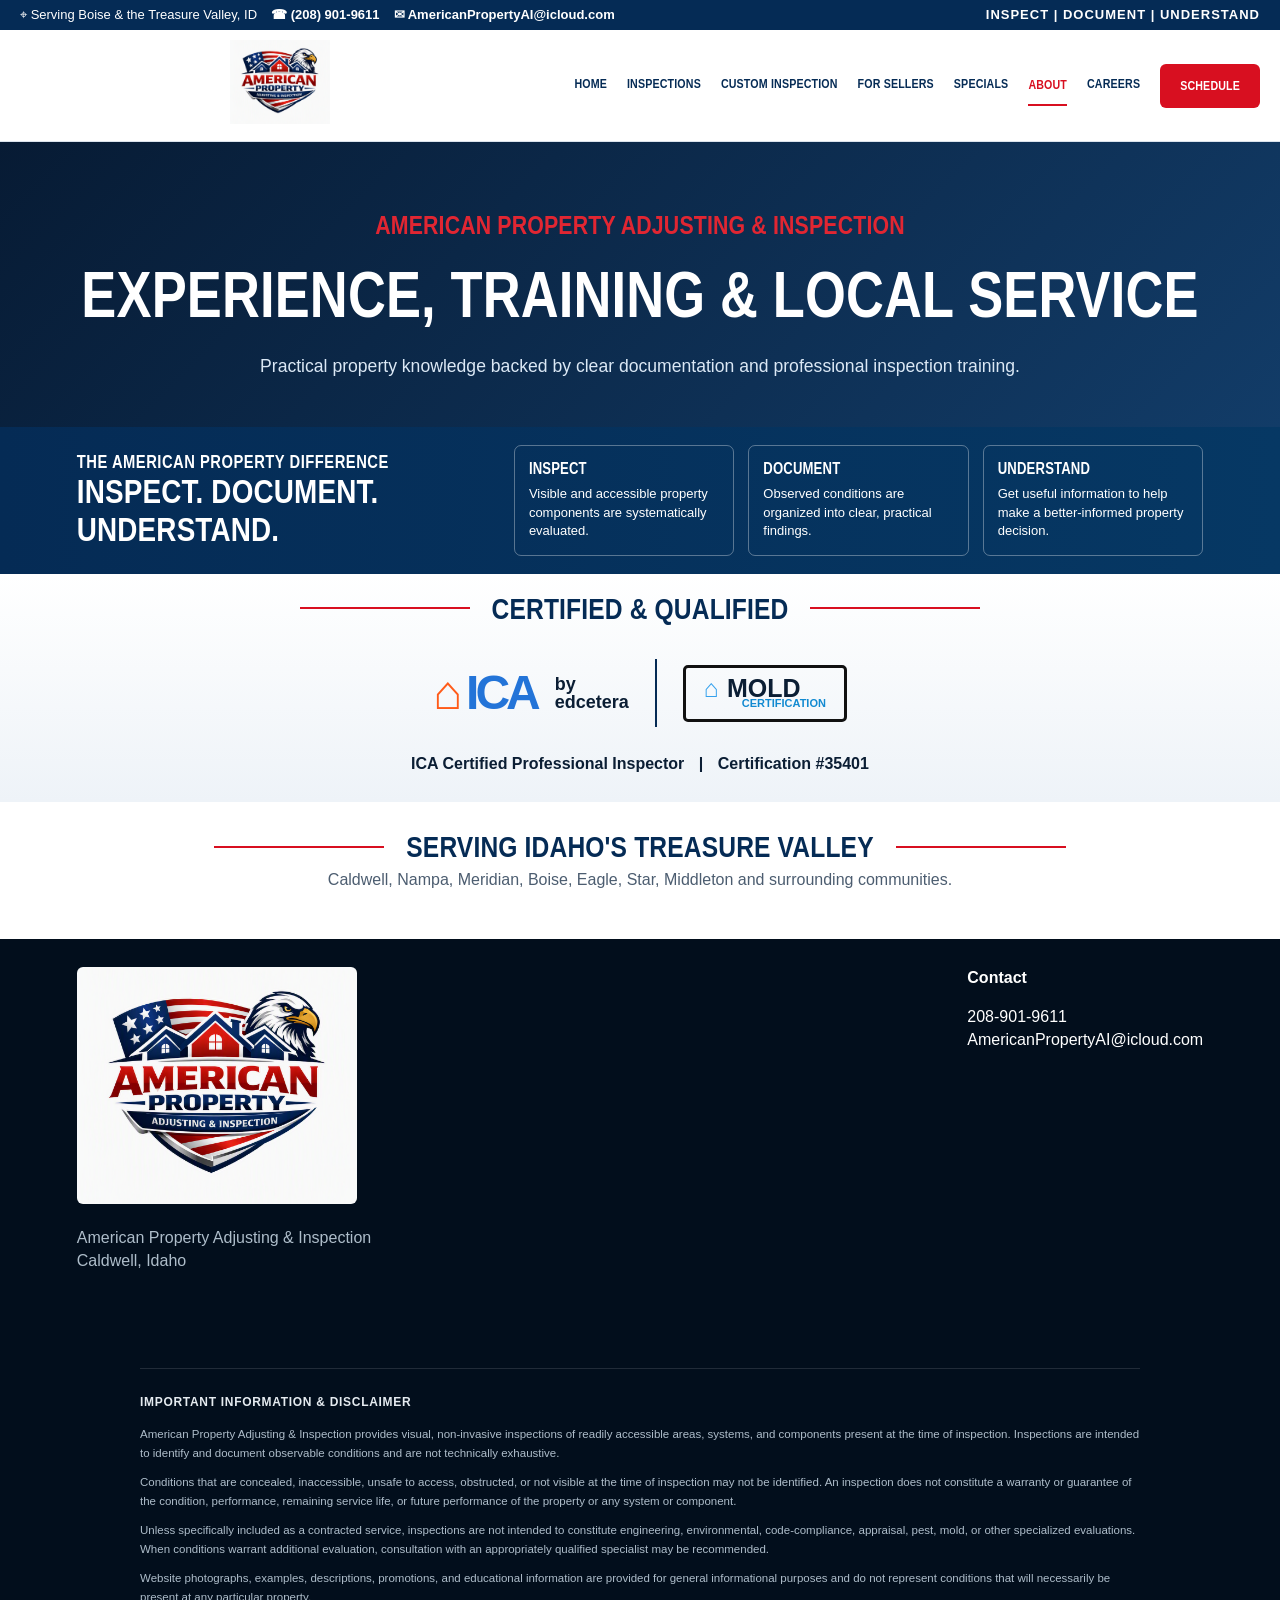
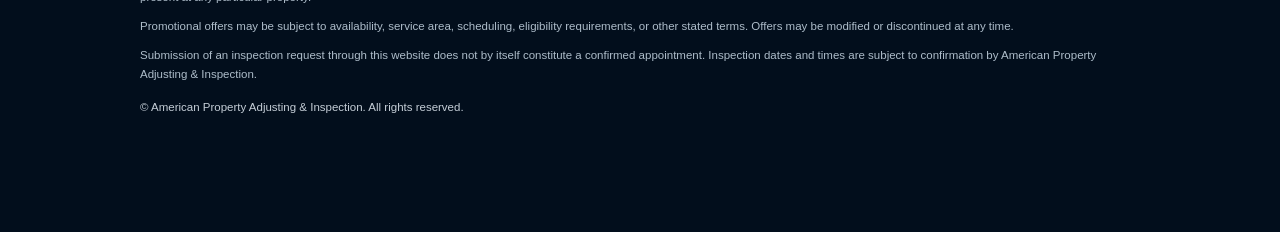
==== commit 14f14bc0: "Fix hero CTA overlap and Treasure Valley heading layout" ====
--- a/about.html
+++ b/about.html
@@ -56,7 +56,7 @@
 @media(max-width:800px){.custom-inspection{padding:52px 20px}.custom-builder,.custom-options{grid-template-columns:1fr}.custom-summary{position:static}}
 .price-cta{display:inline-flex;align-items:center;gap:10px;margin-top:20px;padding:13px 18px;border:2px solid #ef5961;border-radius:8px;color:#fff;background:#c31825;font-weight:900;font-size:20px;letter-spacing:.7px;box-shadow:0 8px 22px #0003}.price-cta:hover{background:#e12632;transform:translateY(-2px)}.service-price{display:block;color:#c31825;font-size:23px;font-weight:900;margin:3px 0 12px}.service-best{font-size:13px!important;font-weight:800;color:#34495e!important;margin-top:12px}.price-note{max-width:900px;margin:24px auto 0;text-align:center;color:#607082;font-size:13px}</style><style>
 .page-intro{padding:70px 18px 48px;background:linear-gradient(135deg,#071b34,#123c68);color:#fff;text-align:center}.page-intro h1{font-size:clamp(2rem,5vw,4rem);margin:8px 0 14px}.page-intro p{max-width:780px;margin:0 auto;color:#dbe8f5;font-size:1.1rem}.home-choices{padding:34px 18px;background:#fff}.choice-grid{max-width:1120px;margin:auto;display:grid;grid-template-columns:repeat(3,1fr);gap:18px}.choice{display:block;padding:26px;border-radius:18px;background:#f4f7fb;border:1px solid #dbe3ed;color:#071b34;text-decoration:none;box-shadow:0 8px 24px rgba(0,0,0,.07)}.choice strong{display:block;font-size:1.25rem;margin-bottom:7px}.nav .logo{cursor:pointer}.links a.active{color:#e12632;border-bottom:2px solid #e12632}.mobilebar a{font-size:.78rem}@media(max-width:820px){.choice-grid{grid-template-columns:1fr}.links{display:flex;overflow-x:auto;gap:14px}.links a{white-space:nowrap}.nav{align-items:flex-start}.menu{display:none!important}.page-intro{padding-top:48px}}
-</style></head><body><div class="top"><div class="topbar-inner"><span class="topbar-location">Treasure Valley, Idaho</span><span>|</span><a class="topbar-phone" href="tel:2089019611">208-901-9611</a></div></div><header><div class="nav"><a aria-label="American Property Adjusting &amp; Inspection home" href="index.html"><img alt="American Property Adjusting &amp; Inspection logo" class="logo" src="logo.png"/></a><nav class="links"><a href="index.html">Home</a><a href="inspections.html">Inspections</a><a href="custom-inspection.html">Custom Inspection</a><a href="sellers.html">For Sellers</a><a href="specials.html">Specials</a><a href="about.html">About</a><a href="careers.html">Careers</a><a class="btn" href="schedule.html">Schedule</a></nav><button aria-label="Menu" class="menu">☰</button></div></header><section class="page-intro"><div class="wrap"><span class="ey">AMERICAN PROPERTY ADJUSTING &amp; INSPECTION</span><h1>Experience, Training &amp; Local Service</h1><p>Practical property knowledge backed by clear documentation and professional inspection training.</p></div></section><section class="section process" id="about"><div class="wrap"><div class="head"><span class="ey">THE AMERICAN PROPERTY DIFFERENCE</span><h2>Inspect. Document. Understand.</h2></div><div class="steps"><div class="step"><div class="num">01</div><h3>Inspect</h3><p>Visible and accessible property components are systematically evaluated.</p></div><div class="step"><div class="num">02</div><h3>Document</h3><p>Observed conditions are organized into clear, practical findings.</p></div><div class="step"><div class="num">03</div><h3>Understand</h3><p>Get useful information to help make a better-informed property decision.</p></div></div></div></section><section class="credentials" id="credentials"><div class="wrap"><div class="head"><span class="ey" style="color:#e12632">TRAINING &amp; CREDENTIALS</span><h2>Professional Inspection Training</h2><p>Professional training through Inspection Certification Associates.</p></div><div style="max-width:760px;margin:34px auto 0"><div class="credential-card" style="text-align:center;padding:32px"><img alt="ICA Inspection Certification Associates by Edcetera" src="[data-uri]" style="display:block;width:100%;max-width:700px;height:auto;margin:0 auto"/></div></div></div></section><section class="section light"><div class="wrap head"><span class="ey" style="color:#e12632">LOCAL SERVICE</span><h2>Serving Idaho's Treasure Valley</h2><p>Caldwell, Nampa, Meridian, Boise, Eagle, Star, Middleton and surrounding communities.</p></div></section><footer><div class="foot"><div><img alt="American Property Adjusting &amp; Inspection" class="flogo" src="logo.png"/><p>American Property Adjusting &amp; Inspection<br/>Caldwell, Idaho</p></div><div><strong style="color:white">Contact</strong><p><a href="tel:2089019611" style="color:white">208-901-9611</a><br/><a href="mailto:AmericanPropertyAI@icloud.com" style="color:white">AmericanPropertyAI@icloud.com</a></p></div></div></footer><section aria-label="Important information and disclaimer" class="site-disclaimer">
+</style><link href="premium-theme.css" rel="stylesheet"/></head><body><div class="top"><div class="topbar-inner"><span class="topbar-location">Serving Boise &amp; the Treasure Valley, ID</span><a class="topbar-phone" href="tel:2089019611">(208) 901-9611</a><a class="topbar-email" href="mailto:AmericanPropertyAI@icloud.com">AmericanPropertyAI@icloud.com</a><span class="top-motto">INSPECT  |  DOCUMENT  |  UNDERSTAND</span></div></div><header><div class="nav"><a aria-label="American Property Adjusting &amp; Inspection home" href="index.html"><img alt="American Property Adjusting &amp; Inspection logo" class="logo" src="logo.png"/></a><nav class="links"><a href="index.html">Home</a><a href="inspections.html">Inspections</a><a href="custom-inspection.html">Custom Inspection</a><a href="sellers.html">For Sellers</a><a href="specials.html">Specials</a><a aria-current="page" href="about.html">About</a><a href="careers.html">Careers</a><a class="btn" href="schedule.html">Schedule</a></nav><button aria-label="Menu" class="menu">☰</button></div></header><section class="page-intro"><div class="wrap"><span class="ey">AMERICAN PROPERTY ADJUSTING &amp; INSPECTION</span><h1>Experience, Training &amp; Local Service</h1><p>Practical property knowledge backed by clear documentation and professional inspection training.</p></div></section><section class="section process" id="about"><div class="wrap"><div class="head"><span class="ey">THE AMERICAN PROPERTY DIFFERENCE</span><h2>Inspect. Document. Understand.</h2></div><div class="steps"><div class="step"><div class="num">01</div><h3>Inspect</h3><p>Visible and accessible property components are systematically evaluated.</p></div><div class="step"><div class="num">02</div><h3>Document</h3><p>Observed conditions are organized into clear, practical findings.</p></div><div class="step"><div class="num">03</div><h3>Understand</h3><p>Get useful information to help make a better-informed property decision.</p></div></div></div></section><section class="credentials" id="credentials"><div class="wrap"><div class="head"><span class="ey" style="color:#e12632">TRAINING &amp; CREDENTIALS</span><h2>Certified &amp; Qualified</h2><p>Professional inspection training through Inspection Certification Associates, plus mold certification.</p></div><div style="max-width:1050px;margin:34px auto 0"></div><div class="credential-showcase"><div class="ica-lockup"><div class="ica-mark">ICA</div><div class="ica-by">by<br/>edcetera</div></div><div class="mold-lockup">MOLD<small>CERTIFICATION</small></div><div class="credential-id">ICA Certified Professional Inspector <span>|</span> Certification #35401</div></div></div></section><section class="section light"><div class="wrap head"><span class="ey" style="color:#e12632">LOCAL SERVICE</span><h2>Serving Idaho's Treasure Valley</h2><p>Caldwell, Nampa, Meridian, Boise, Eagle, Star, Middleton and surrounding communities.</p></div></section><footer><div class="foot"><div><img alt="American Property Adjusting &amp; Inspection" class="flogo" src="logo.png"/><p>American Property Adjusting &amp; Inspection<br/>Caldwell, Idaho</p></div><div><strong style="color:white">Contact</strong><p><a href="tel:2089019611" style="color:white">208-901-9611</a><br/><a href="mailto:AmericanPropertyAI@icloud.com" style="color:white">AmericanPropertyAI@icloud.com</a></p></div></div></footer><section aria-label="Important information and disclaimer" class="site-disclaimer">
 <div class="site-disclaimer-inner">
 <h3>IMPORTANT INFORMATION &amp; DISCLAIMER</h3>
 <p>American Property Adjusting &amp; Inspection provides visual, non-invasive inspections of readily accessible areas, systems, and components present at the time of inspection. Inspections are intended to identify and document observable conditions and are not technically exhaustive.</p>
@@ -73,7 +73,7 @@
 document.querySelectorAll('.service-card').forEach(card=>{const go=()=>{if(card.dataset.url)location.href=card.dataset.url;};card.addEventListener('click',go);card.addEventListener('keydown',e=>{if(e.key==='Enter'||e.key===' '){e.preventDefault();go();}});const b=card.querySelector('button');if(b)b.addEventListener('click',e=>{e.stopPropagation();go();});});
 document.querySelectorAll('.promo-schedule').forEach(b=>b.addEventListener('click',()=>location.href='schedule.html?type='+encodeURIComponent(b.dataset.inspection||'')));
 document.querySelectorAll('.career-apply').forEach(b=>b.addEventListener('click',()=>{const p=document.getElementById('careerPosition');if(p)p.value=b.dataset.position||'';document.getElementById('career-application')?.scrollIntoView({behavior:'smooth'});}));
-const boxes=Array.from(document.querySelectorAll('#customOptions input[type="checkbox"]:not(#tripCharge)'));const tripCharge=document.getElementById('tripCharge'),totalEl=document.getElementById('customTotal'),selectedEl=document.getElementById('customSelected'),scheduleCustom=document.getElementById('scheduleCustom');function updateCustom(){const chosen=boxes.filter(b=>b.checked),estimate=149+chosen.reduce((s,b)=>s+Number(b.dataset.price||0),0);if(totalEl)totalEl.textContent='$'+estimate.toFixed(2);if(selectedEl)selectedEl.textContent=['Trip / Site Visit Charge ($149)'].concat(chosen.map(b=>b.value+' (+$'+b.dataset.price+')')).join(' • ');return{chosen,estimate};}boxes.forEach(b=>b.addEventListener('change',updateCustom));if(scheduleCustom)scheduleCustom.addEventListener('click',()=>{const r=updateCustom();sessionStorage.setItem('customNotes','Custom Inspection base: Trip / Site Visit Charge ($149)\nAdditional selections: '+(r.chosen.length?r.chosen.map(b=>b.value+' (+$'+b.dataset.price+')').join(', '):'None')+'\nEstimated price: $'+r.estimate.toFixed(2)+' (subject to confirmation).');location.href='schedule.html?type=Custom%20Inspection';});updateCustom();
+const boxes=Array.from(document.querySelectorAll('#customOptions input[type="checkbox"]:not(#tripCharge)'));const tripCharge=document.getElementById('tripCharge'),totalEl=document.getElementById('customTotal'),selectedEl=document.getElementById('customSelected'),scheduleCustom=document.getElementById('scheduleCustom');function updateCustom(){const chosen=boxes.filter(b=>b.checked),estimate=149.99+chosen.reduce((s,b)=>s+Number(b.dataset.price||0),0);if(totalEl)totalEl.textContent='$'+estimate.toFixed(2);if(selectedEl)selectedEl.textContent=['Trip / Site Visit Charge ($149.99)'].concat(chosen.map(b=>b.value+' (+$'+b.dataset.price+')')).join(' • ');return{chosen,estimate};}boxes.forEach(b=>b.addEventListener('change',updateCustom));if(scheduleCustom)scheduleCustom.addEventListener('click',()=>{const r=updateCustom();sessionStorage.setItem('customNotes','Custom Inspection base: Trip / Site Visit Charge ($149.99)\nAdditional selections: '+(r.chosen.length?r.chosen.map(b=>b.value+' (+$'+b.dataset.price+')').join(', '):'None')+'\nEstimated price: $'+r.estimate.toFixed(2)+' (subject to confirmation).');location.href='schedule.html?type=Custom%20Inspection';});updateCustom();
 const params=new URLSearchParams(location.search),type=document.getElementById('type'),notes=document.getElementById('notes');if(type&&params.get('type'))type.value=params.get('type');if(notes&&sessionStorage.getItem('customNotes')){notes.value=sessionStorage.getItem('customNotes');sessionStorage.removeItem('customNotes');}
 const insp=document.getElementById('inspectionForm');if(insp)insp.addEventListener('submit',function(e){e.preventDefault();if(!this.reportValidity())return;const g=id=>document.getElementById(id)?.value.trim()||'';const subject=`Inspection Request - ${g('name')} - ${g('type')}`;const body=[`Name: ${g('name')}`,`Phone: ${g('phone')}`,`Email: ${g('email')}`,`Property Address: ${g('address')}`,`Inspection Type: ${g('type')}`,`Preferred Date: ${g('date')}`,`Preferred Time: ${g('time')}`,'',`Additional Notes: ${g('notes')||'None'}`].join('\n');location.href=`mailto:${businessEmail}?subject=${encodeURIComponent(subject)}&body=${encodeURIComponent(body)}`;});
 const ref=document.getElementById('referralForm');if(ref)ref.addEventListener('submit',function(e){e.preventDefault();if(!this.reportValidity())return;const g=id=>document.getElementById(id)?.value.trim()||'';const subject=`Referral Reward - ${g('friendName')} - Referred by ${g('referrerName')}`;const body=[`Referred by: ${g('referrerName')}`,`Referrer Phone: ${g('referrerPhone')}`,`Referrer Email: ${g('referrerEmail')}`,`Friend: ${g('friendName')}`,`Friend Phone: ${g('friendPhone')}`,`Friend Email: ${g('friendEmail')}`,`Notes: ${g('referralNotes')||'None'}`].join('\n');location.href=`mailto:${businessEmail}?subject=${encodeURIComponent(subject)}&body=${encodeURIComponent(body)}`;});
--- a/premium-theme.css
+++ b/premium-theme.css
@@ -0,0 +1,40 @@
+:root{--n:#052b55;--n2:#083d70;--r:#d80f20;--w:#fff;--l:#f5f7fa;--t:#0b1e34;--m:#4c5d70;--steel:#d9e2ec}
+*{box-sizing:border-box}body{background:#fff;color:var(--t);font-family:Arial,Helvetica,sans-serif;letter-spacing:0;line-height:1.42}h1,h2,h3,.ey,.btn,.links a,.service-btn,.trust strong,.price-line{font-family:"Arial Narrow","Liberation Sans Narrow",Impact,sans-serif;font-weight:900;text-transform:uppercase;letter-spacing:.15px}.top{background:var(--n);padding:6px 20px}.topbar-inner{max-width:1280px;margin:auto;justify-content:flex-start;gap:14px;font-size:13px}.topbar-location:before{content:"⌖  ";}.topbar-phone:before{content:"☎  ";}.topbar-email{color:#fff;font-weight:800}.topbar-email:before{content:"✉  ";}.top-motto{margin-left:auto;font-weight:900;letter-spacing:1px}.topbar-inner>span:nth-child(2){display:none}header{position:relative;top:auto;box-shadow:0 1px 0 #dbe3ec}.nav{max-width:1280px;padding:10px 20px;gap:24px}.logo{width:520px;max-width:43vw;max-height:84px}.links{gap:20px}.links a{font-size:13px;color:var(--n);padding:10px 0;border-bottom:3px solid transparent}.links a:hover,.links a[aria-current="page"]{color:var(--r);border-color:var(--r)}.links .btn{padding:12px 20px;border-radius:6px;border-bottom:0}.btn{background:var(--r);border-radius:6px;min-height:44px;padding:11px 18px;box-shadow:none}.outline{border:2px solid #fff;background:#ffffff0d}.hero{position:relative;overflow:hidden;padding:34px 6%;min-height:320px;background:linear-gradient(90deg,#052b55 0%,#052b55 39%,rgba(5,43,85,.78) 55%,rgba(5,43,85,.08) 100%),url('hero-house.jpg') center right/cover no-repeat}.hero .wrap{max-width:1280px}.hero .ey{display:none}.hero h1{font-size:48px;line-height:.98;max-width:650px;margin:8px 0 4px}.hero p{font-size:20px;margin:0 0 12px;max-width:650px;color:#fff}.price-cta{display:inline-flex;align-items:center;background:var(--r);color:#fff;padding:12px 22px;margin:0;border-radius:7px;font-weight:900;font-size:22px;box-shadow:0 8px 24px #0004;text-transform:uppercase}.price-cta:before{content:"◆";font-size:26px;margin-right:13px}.hero .actions{display:none}.trust{margin-top:-58px;background:transparent;position:relative;z-index:2;color:#fff}.trustin{max-width:680px;margin-left:max(6%,calc((100% - 1280px)/2));grid-template-columns:repeat(3,1fr);background:#062f59}.trustin div{padding:15px 18px;border-right:1px solid #ffffff33;text-align:left}.trustin div:nth-child(4){display:none}.trustin strong{font-size:14px}.trustin small{font-size:11px;color:#dbe8f4}.home-choices{display:none}.section{padding:28px 6%}.section.light{background:#fff}.head{margin-bottom:20px}.head .ey{display:none}.head h2,.copy h2{font-size:30px;color:var(--n);text-transform:uppercase;margin:0}.head h2:before,.head h2:after{content:"";display:inline-block;width:110px;max-width:18vw;border-top:2px solid var(--r);vertical-align:middle;margin:0 22px}.head p{margin:5px auto;color:var(--m)}.cards{max-width:1320px;margin:auto;grid-template-columns:repeat(3,1fr);gap:15px}.card{border:1px solid #e2e8ef;border-top:0;border-radius:7px;padding:18px 20px;background:linear-gradient(180deg,#fff,#f7f9fb);box-shadow:0 7px 16px #09284918}.service-card{position:relative;padding-left:92px;min-height:182px}.service-card:before{content:"⌂";position:absolute;left:20px;top:18px;width:58px;height:58px;border-radius:50%;background:var(--n);color:#fff;display:flex;align-items:center;justify-content:center;font-size:34px;font-weight:900}.service-card:nth-child(2):before{content:"SOLD";font-size:13px}.service-card:nth-child(3):before{content:"⌕";font-size:42px}.service-card:nth-child(4):before{content:"🔧";font-size:25px}.service-card:nth-child(5):before{content:"▤";font-size:30px}.service-card:nth-child(6):before{content:"⚙";font-size:34px}.card h3{font-size:20px;line-height:1.05;margin:0 0 4px}.service-price,.price-line{color:var(--r)!important;font-weight:900;font-size:17px;margin:0 0 5px!important}.card p{font-size:14px;line-height:1.25;margin:4px 0}.service-card .service-btn{width:auto;align-self:flex-start;margin-top:auto;background:var(--n);padding:8px 15px;min-height:34px}.service-card:last-child .service-btn{background:var(--r)}.process{padding:18px 6%;background:linear-gradient(90deg,#052b55,#063864);color:#fff}.process .wrap{max-width:1320px;display:grid;grid-template-columns:1.1fr 1.9fr;gap:38px;align-items:center}.process .head{text-align:left;margin:0}.process .head .ey{display:block;color:#fff!important;font-size:18px;letter-spacing:.5px}.process .head h2{color:#fff;font-size:34px}.process .head h2:before,.process .head h2:after{display:none}.process .head p{color:#fff;font-size:14px}.steps{grid-template-columns:repeat(3,1fr);gap:14px}.step{padding:14px;border-color:#ffffff55;border-radius:7px}.step .num{display:none}.step h3{font-size:16px;line-height:1.1;margin:0 0 8px}.step p{font-size:13px;margin:0;color:#fff}.credentials{padding:18px 6% 26px;background:linear-gradient(180deg,#fff,#eef3f8)}.credentials .head{margin-bottom:12px}.credentials .head .ey,.credentials .head p{display:none}.credentials .head h2{font-size:30px}.credential-showcase{max-width:860px;margin:auto;display:flex;justify-content:center;align-items:center;gap:26px;flex-wrap:wrap}.ica-lockup{display:flex;align-items:center;gap:18px;padding-right:26px;border-right:2px solid var(--n)}.ica-mark{font-size:48px;font-weight:900;color:#2374d8;letter-spacing:-4px}.ica-mark:before{content:"⌂";color:#ff5b19;margin-right:8px}.ica-by{font-weight:900;font-size:18px;line-height:1}.mold-lockup{border:3px solid #111;border-radius:5px;padding:10px 18px;font-weight:900;font-size:25px;line-height:.85}.mold-lockup:before{content:"⌂";color:#34a1ed;margin-right:8px}.mold-lockup small{display:block;color:#128ad1;font-size:11px;margin-left:38px}.credential-id{width:100%;text-align:center;font-weight:900}.credential-id span{margin:0 10px}.credentials img[src="certifications-professional.png"]{display:none!important}.credentials .credential-card{border:0;box-shadow:none;background:transparent;padding:0!important}.credentials .credential-note{display:none}.section.light:last-of-type{padding:20px 6%}.section.light:last-of-type .head h2{font-size:26px}.section.light:last-of-type .head h2:before,.section.light:last-of-type .head h2:after{width:70px}footer{padding:28px 6% 80px;background:#020e1c}.flogo{width:280px}.site-disclaimer{font-size:12px}.form,.promo-card,.credential-card{border:1px solid #dbe3ec;box-shadow:0 8px 22px #08284616}.issue-card{background:var(--n)}
+@media(max-width:1050px){.logo{width:390px}.links{gap:12px}.links a{font-size:12px}.hero h1{font-size:42px}.cards{grid-template-columns:repeat(2,1fr)}.process .wrap{grid-template-columns:1fr}.process .head{text-align:center}.process .steps{grid-template-columns:repeat(3,1fr)}}
+@media(max-width:800px){.top-motto,.topbar-email{display:none}.topbar-inner{justify-content:center}.logo{width:235px;max-width:70vw}.hero{padding:42px 20px 95px;min-height:400px;background:linear-gradient(180deg,rgba(5,43,85,.35),#052b55 62%),url('hero-house.jpg') center/cover}.hero h1{font-size:38px}.hero p{font-size:17px}.price-cta{font-size:17px;padding:12px}.trust{margin-top:-75px}.trustin{margin:0 20px;grid-template-columns:repeat(3,1fr)}.trustin div{padding:12px 8px;text-align:center}.trustin strong{font-size:11px}.trustin small{display:none}.head h2:before,.head h2:after{display:none}.cards{grid-template-columns:1fr}.service-card{padding-left:82px}.process .steps{grid-template-columns:1fr}.credential-showcase{gap:16px}.ica-lockup{padding-right:14px}.ica-mark{font-size:39px}.mold-lockup{font-size:22px}}
+@media(max-width:440px){.hero h1{font-size:32px}.price-cta{font-size:15px}.trustin{grid-template-columns:1fr 1fr}.trustin div:nth-child(3){grid-column:1/-1}.service-card{padding-left:76px}.service-card:before{width:48px;height:48px;font-size:28px}.credential-showcase{flex-direction:column}.ica-lockup{border-right:0;padding-right:0}.credential-id span{display:block}}
+
+/* 2026-11-23 layout corrections from screenshot review */
+.hero{padding-bottom:92px}
+.price-cta{margin-top:14px;margin-bottom:20px;position:relative;z-index:3}
+.trust{margin-top:0;background:#062f59;position:relative;z-index:2}
+.trustin{max-width:1280px;margin:0 auto;grid-template-columns:repeat(4,1fr);background:#062f59}
+.trustin div:nth-child(4){display:block}
+
+/* Keep decorative rules outside the heading, never through the text */
+.head{max-width:1100px}
+.head h2{display:flex;align-items:center;justify-content:center;gap:22px;white-space:normal}
+.head h2:before,.head h2:after{content:"";display:block;flex:1 1 110px;min-width:45px;max-width:170px;border-top:2px solid var(--r);margin:0}
+.section.light:last-of-type .head{max-width:1180px;margin-bottom:10px}
+.section.light:last-of-type .head h2{font-size:32px;white-space:nowrap}
+.section.light:last-of-type .head h2:before,.section.light:last-of-type .head h2:after{width:auto;max-width:150px}
+.section.light:last-of-type .head p{font-size:15px;margin-top:8px}
+
+@media(max-width:1050px){
+  .hero{padding-bottom:82px}
+  .head h2{gap:14px}
+  .section.light:last-of-type .head h2{white-space:normal}
+}
+@media(max-width:800px){
+  .hero{padding:42px 20px 38px;min-height:0}
+  .price-cta{margin-bottom:8px}
+  .trust{margin-top:0}
+  .trustin{margin:0;grid-template-columns:repeat(2,1fr)}
+  .trustin div:nth-child(4){display:block}
+  .head h2:before,.head h2:after{display:none}
+  .section.light:last-of-type .head h2{font-size:28px;white-space:normal}
+}
+@media(max-width:440px){
+  .trustin{grid-template-columns:1fr 1fr}
+  .trustin div:nth-child(3),.trustin div:nth-child(4){grid-column:auto}
+}
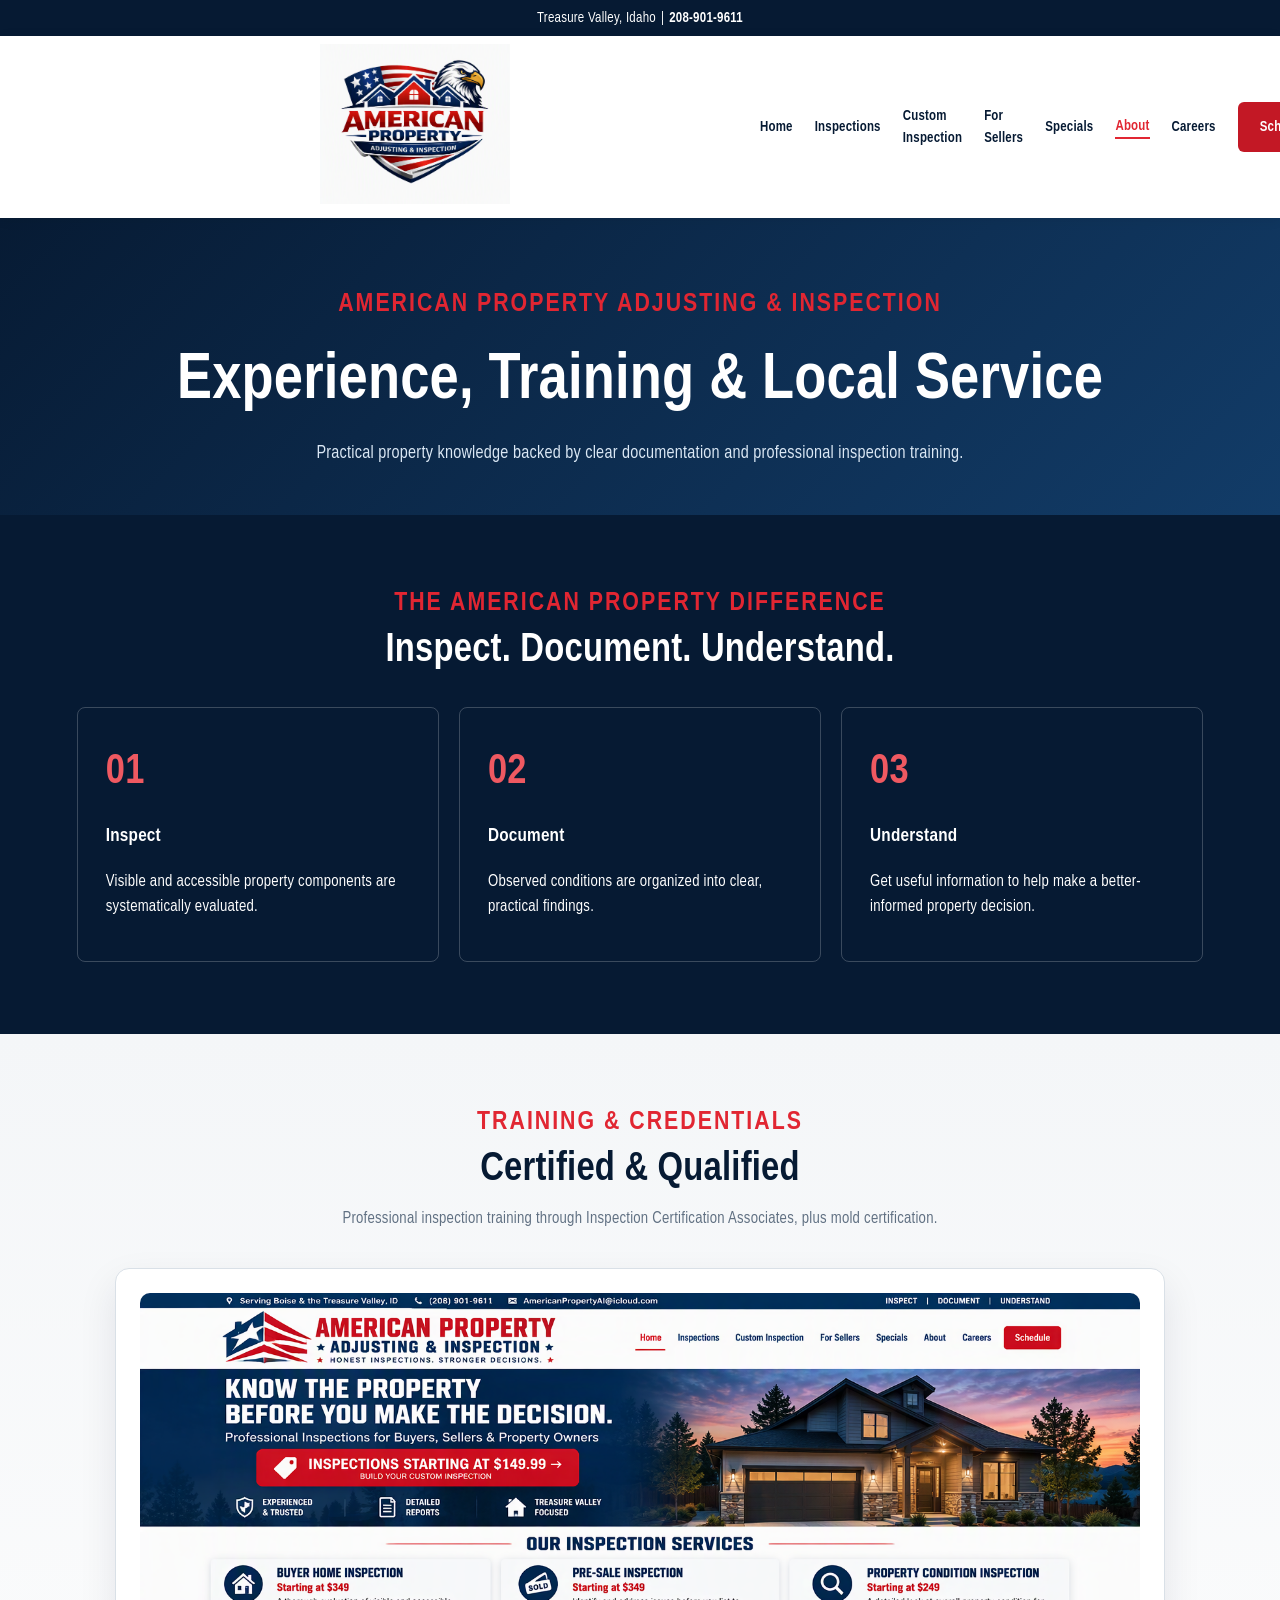
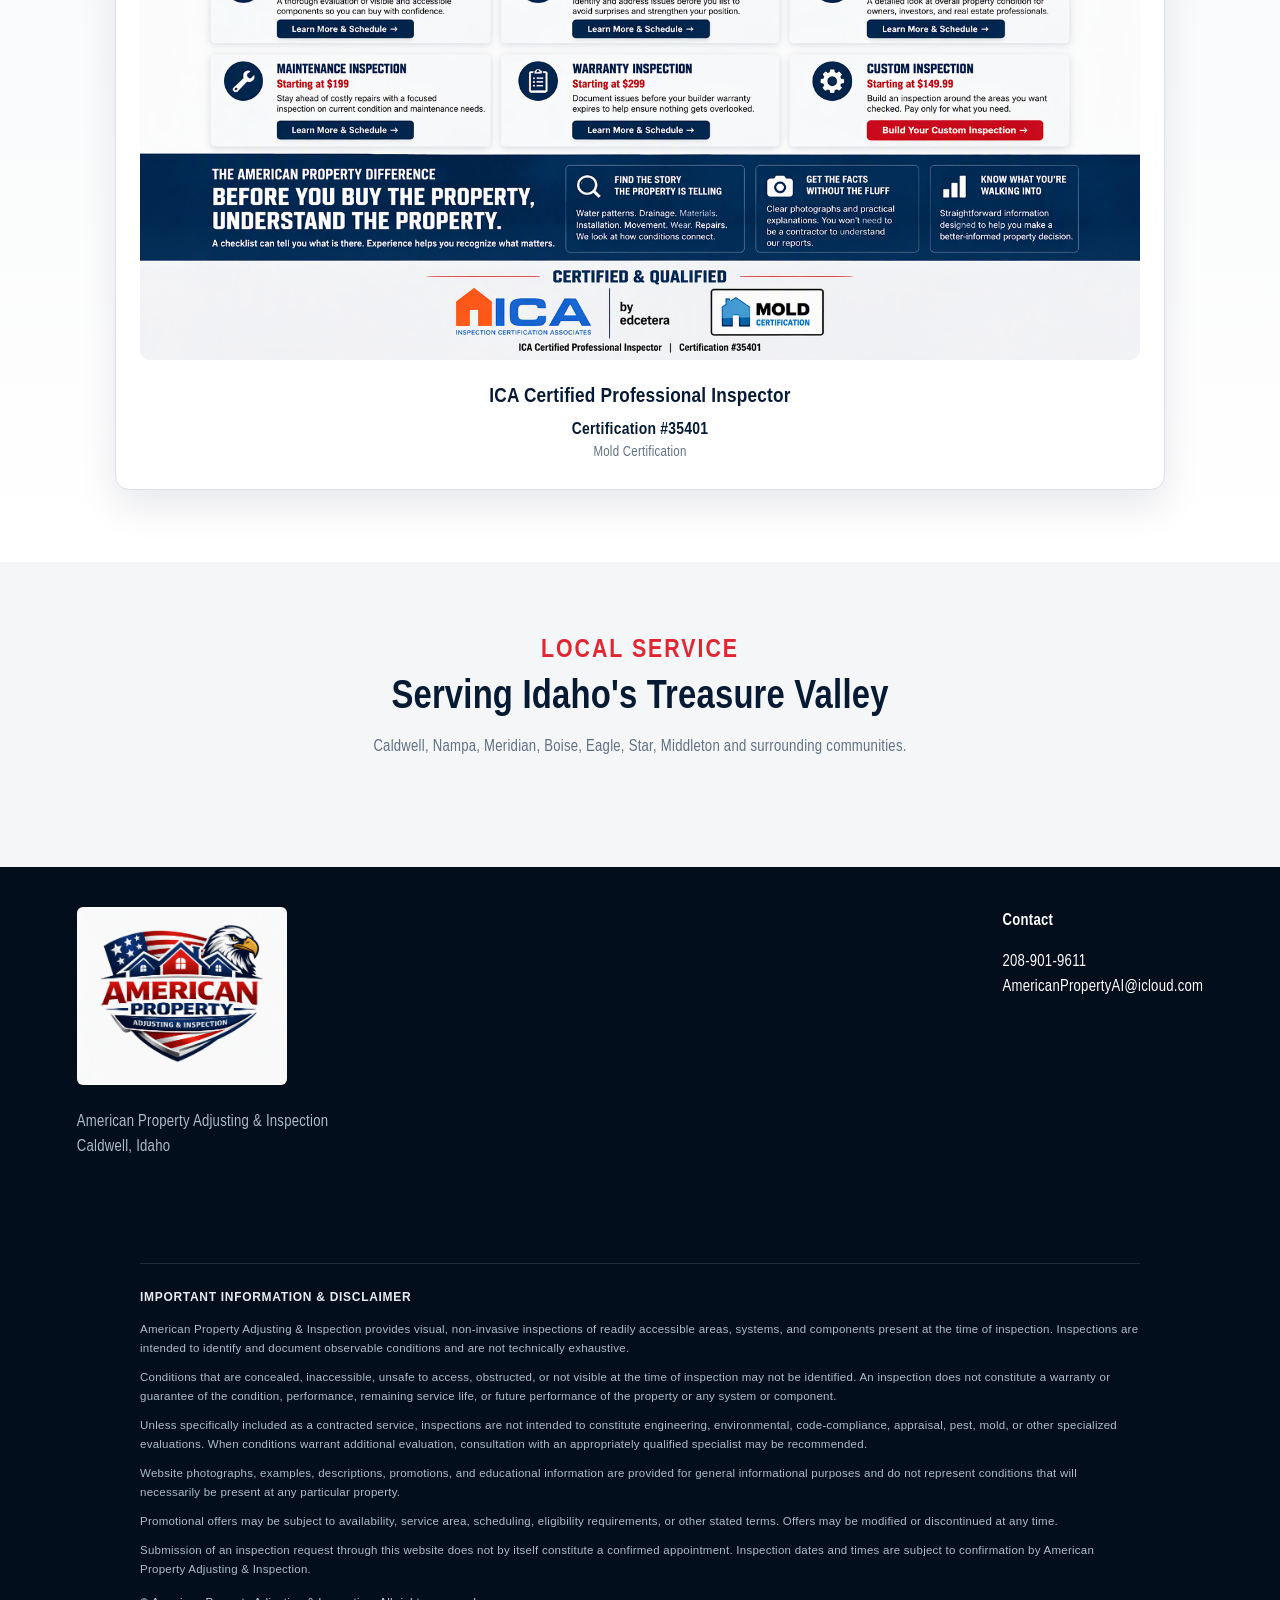
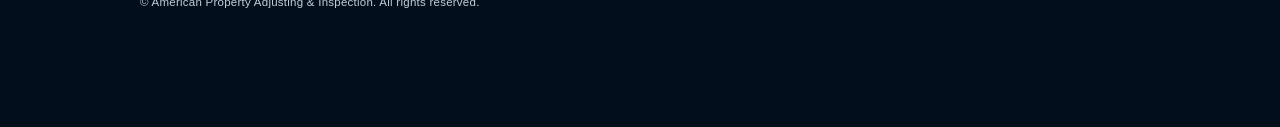
==== commit c5ea75a9: "Add professional certifications and correct $149.99 pricing" ====
--- a/about.html
+++ b/about.html
@@ -56,7 +56,7 @@
 @media(max-width:800px){.custom-inspection{padding:52px 20px}.custom-builder,.custom-options{grid-template-columns:1fr}.custom-summary{position:static}}
 .price-cta{display:inline-flex;align-items:center;gap:10px;margin-top:20px;padding:13px 18px;border:2px solid #ef5961;border-radius:8px;color:#fff;background:#c31825;font-weight:900;font-size:20px;letter-spacing:.7px;box-shadow:0 8px 22px #0003}.price-cta:hover{background:#e12632;transform:translateY(-2px)}.service-price{display:block;color:#c31825;font-size:23px;font-weight:900;margin:3px 0 12px}.service-best{font-size:13px!important;font-weight:800;color:#34495e!important;margin-top:12px}.price-note{max-width:900px;margin:24px auto 0;text-align:center;color:#607082;font-size:13px}</style><style>
 .page-intro{padding:70px 18px 48px;background:linear-gradient(135deg,#071b34,#123c68);color:#fff;text-align:center}.page-intro h1{font-size:clamp(2rem,5vw,4rem);margin:8px 0 14px}.page-intro p{max-width:780px;margin:0 auto;color:#dbe8f5;font-size:1.1rem}.home-choices{padding:34px 18px;background:#fff}.choice-grid{max-width:1120px;margin:auto;display:grid;grid-template-columns:repeat(3,1fr);gap:18px}.choice{display:block;padding:26px;border-radius:18px;background:#f4f7fb;border:1px solid #dbe3ed;color:#071b34;text-decoration:none;box-shadow:0 8px 24px rgba(0,0,0,.07)}.choice strong{display:block;font-size:1.25rem;margin-bottom:7px}.nav .logo{cursor:pointer}.links a.active{color:#e12632;border-bottom:2px solid #e12632}.mobilebar a{font-size:.78rem}@media(max-width:820px){.choice-grid{grid-template-columns:1fr}.links{display:flex;overflow-x:auto;gap:14px}.links a{white-space:nowrap}.nav{align-items:flex-start}.menu{display:none!important}.page-intro{padding-top:48px}}
-</style><link href="premium-theme.css" rel="stylesheet"/></head><body><div class="top"><div class="topbar-inner"><span class="topbar-location">Serving Boise &amp; the Treasure Valley, ID</span><a class="topbar-phone" href="tel:2089019611">(208) 901-9611</a><a class="topbar-email" href="mailto:AmericanPropertyAI@icloud.com">AmericanPropertyAI@icloud.com</a><span class="top-motto">INSPECT  |  DOCUMENT  |  UNDERSTAND</span></div></div><header><div class="nav"><a aria-label="American Property Adjusting &amp; Inspection home" href="index.html"><img alt="American Property Adjusting &amp; Inspection logo" class="logo" src="logo.png"/></a><nav class="links"><a href="index.html">Home</a><a href="inspections.html">Inspections</a><a href="custom-inspection.html">Custom Inspection</a><a href="sellers.html">For Sellers</a><a href="specials.html">Specials</a><a aria-current="page" href="about.html">About</a><a href="careers.html">Careers</a><a class="btn" href="schedule.html">Schedule</a></nav><button aria-label="Menu" class="menu">☰</button></div></header><section class="page-intro"><div class="wrap"><span class="ey">AMERICAN PROPERTY ADJUSTING &amp; INSPECTION</span><h1>Experience, Training &amp; Local Service</h1><p>Practical property knowledge backed by clear documentation and professional inspection training.</p></div></section><section class="section process" id="about"><div class="wrap"><div class="head"><span class="ey">THE AMERICAN PROPERTY DIFFERENCE</span><h2>Inspect. Document. Understand.</h2></div><div class="steps"><div class="step"><div class="num">01</div><h3>Inspect</h3><p>Visible and accessible property components are systematically evaluated.</p></div><div class="step"><div class="num">02</div><h3>Document</h3><p>Observed conditions are organized into clear, practical findings.</p></div><div class="step"><div class="num">03</div><h3>Understand</h3><p>Get useful information to help make a better-informed property decision.</p></div></div></div></section><section class="credentials" id="credentials"><div class="wrap"><div class="head"><span class="ey" style="color:#e12632">TRAINING &amp; CREDENTIALS</span><h2>Certified &amp; Qualified</h2><p>Professional inspection training through Inspection Certification Associates, plus mold certification.</p></div><div style="max-width:1050px;margin:34px auto 0"></div><div class="credential-showcase"><div class="ica-lockup"><div class="ica-mark">ICA</div><div class="ica-by">by<br/>edcetera</div></div><div class="mold-lockup">MOLD<small>CERTIFICATION</small></div><div class="credential-id">ICA Certified Professional Inspector <span>|</span> Certification #35401</div></div></div></section><section class="section light"><div class="wrap head"><span class="ey" style="color:#e12632">LOCAL SERVICE</span><h2>Serving Idaho's Treasure Valley</h2><p>Caldwell, Nampa, Meridian, Boise, Eagle, Star, Middleton and surrounding communities.</p></div></section><footer><div class="foot"><div><img alt="American Property Adjusting &amp; Inspection" class="flogo" src="logo.png"/><p>American Property Adjusting &amp; Inspection<br/>Caldwell, Idaho</p></div><div><strong style="color:white">Contact</strong><p><a href="tel:2089019611" style="color:white">208-901-9611</a><br/><a href="mailto:AmericanPropertyAI@icloud.com" style="color:white">AmericanPropertyAI@icloud.com</a></p></div></div></footer><section aria-label="Important information and disclaimer" class="site-disclaimer">
+</style></head><body><div class="top"><div class="topbar-inner"><span class="topbar-location">Treasure Valley, Idaho</span><span>|</span><a class="topbar-phone" href="tel:2089019611">208-901-9611</a></div></div><header><div class="nav"><a aria-label="American Property Adjusting &amp; Inspection home" href="index.html"><img alt="American Property Adjusting &amp; Inspection logo" class="logo" src="logo.png"/></a><nav class="links"><a href="index.html">Home</a><a href="inspections.html">Inspections</a><a href="custom-inspection.html">Custom Inspection</a><a href="sellers.html">For Sellers</a><a href="specials.html">Specials</a><a href="about.html">About</a><a href="careers.html">Careers</a><a class="btn" href="schedule.html">Schedule</a></nav><button aria-label="Menu" class="menu">☰</button></div></header><section class="page-intro"><div class="wrap"><span class="ey">AMERICAN PROPERTY ADJUSTING &amp; INSPECTION</span><h1>Experience, Training &amp; Local Service</h1><p>Practical property knowledge backed by clear documentation and professional inspection training.</p></div></section><section class="section process" id="about"><div class="wrap"><div class="head"><span class="ey">THE AMERICAN PROPERTY DIFFERENCE</span><h2>Inspect. Document. Understand.</h2></div><div class="steps"><div class="step"><div class="num">01</div><h3>Inspect</h3><p>Visible and accessible property components are systematically evaluated.</p></div><div class="step"><div class="num">02</div><h3>Document</h3><p>Observed conditions are organized into clear, practical findings.</p></div><div class="step"><div class="num">03</div><h3>Understand</h3><p>Get useful information to help make a better-informed property decision.</p></div></div></div></section><section class="credentials" id="credentials"><div class="wrap"><div class="head"><span class="ey" style="color:#e12632">TRAINING &amp; CREDENTIALS</span><h2>Certified &amp; Qualified</h2><p>Professional inspection training through Inspection Certification Associates, plus mold certification.</p></div><div style="max-width:1050px;margin:34px auto 0"><div class="credential-card" style="text-align:center;padding:24px"><img alt="Professional certification presentation for American Property Adjusting &amp; Inspection" src="certifications-professional.png" style="display:block;width:100%;height:auto;margin:0 auto;border-radius:10px"/><div class="credential-note" style="padding-top:18px"><h3>ICA Certified Professional Inspector</h3><p style="font-weight:900;color:#061a33;font-size:17px">Certification #35401</p><p>Mold Certification</p></div></div></div></div></section><section class="section light"><div class="wrap head"><span class="ey" style="color:#e12632">LOCAL SERVICE</span><h2>Serving Idaho's Treasure Valley</h2><p>Caldwell, Nampa, Meridian, Boise, Eagle, Star, Middleton and surrounding communities.</p></div></section><footer><div class="foot"><div><img alt="American Property Adjusting &amp; Inspection" class="flogo" src="logo.png"/><p>American Property Adjusting &amp; Inspection<br/>Caldwell, Idaho</p></div><div><strong style="color:white">Contact</strong><p><a href="tel:2089019611" style="color:white">208-901-9611</a><br/><a href="mailto:AmericanPropertyAI@icloud.com" style="color:white">AmericanPropertyAI@icloud.com</a></p></div></div></footer><section aria-label="Important information and disclaimer" class="site-disclaimer">
 <div class="site-disclaimer-inner">
 <h3>IMPORTANT INFORMATION &amp; DISCLAIMER</h3>
 <p>American Property Adjusting &amp; Inspection provides visual, non-invasive inspections of readily accessible areas, systems, and components present at the time of inspection. Inspections are intended to identify and document observable conditions and are not technically exhaustive.</p>
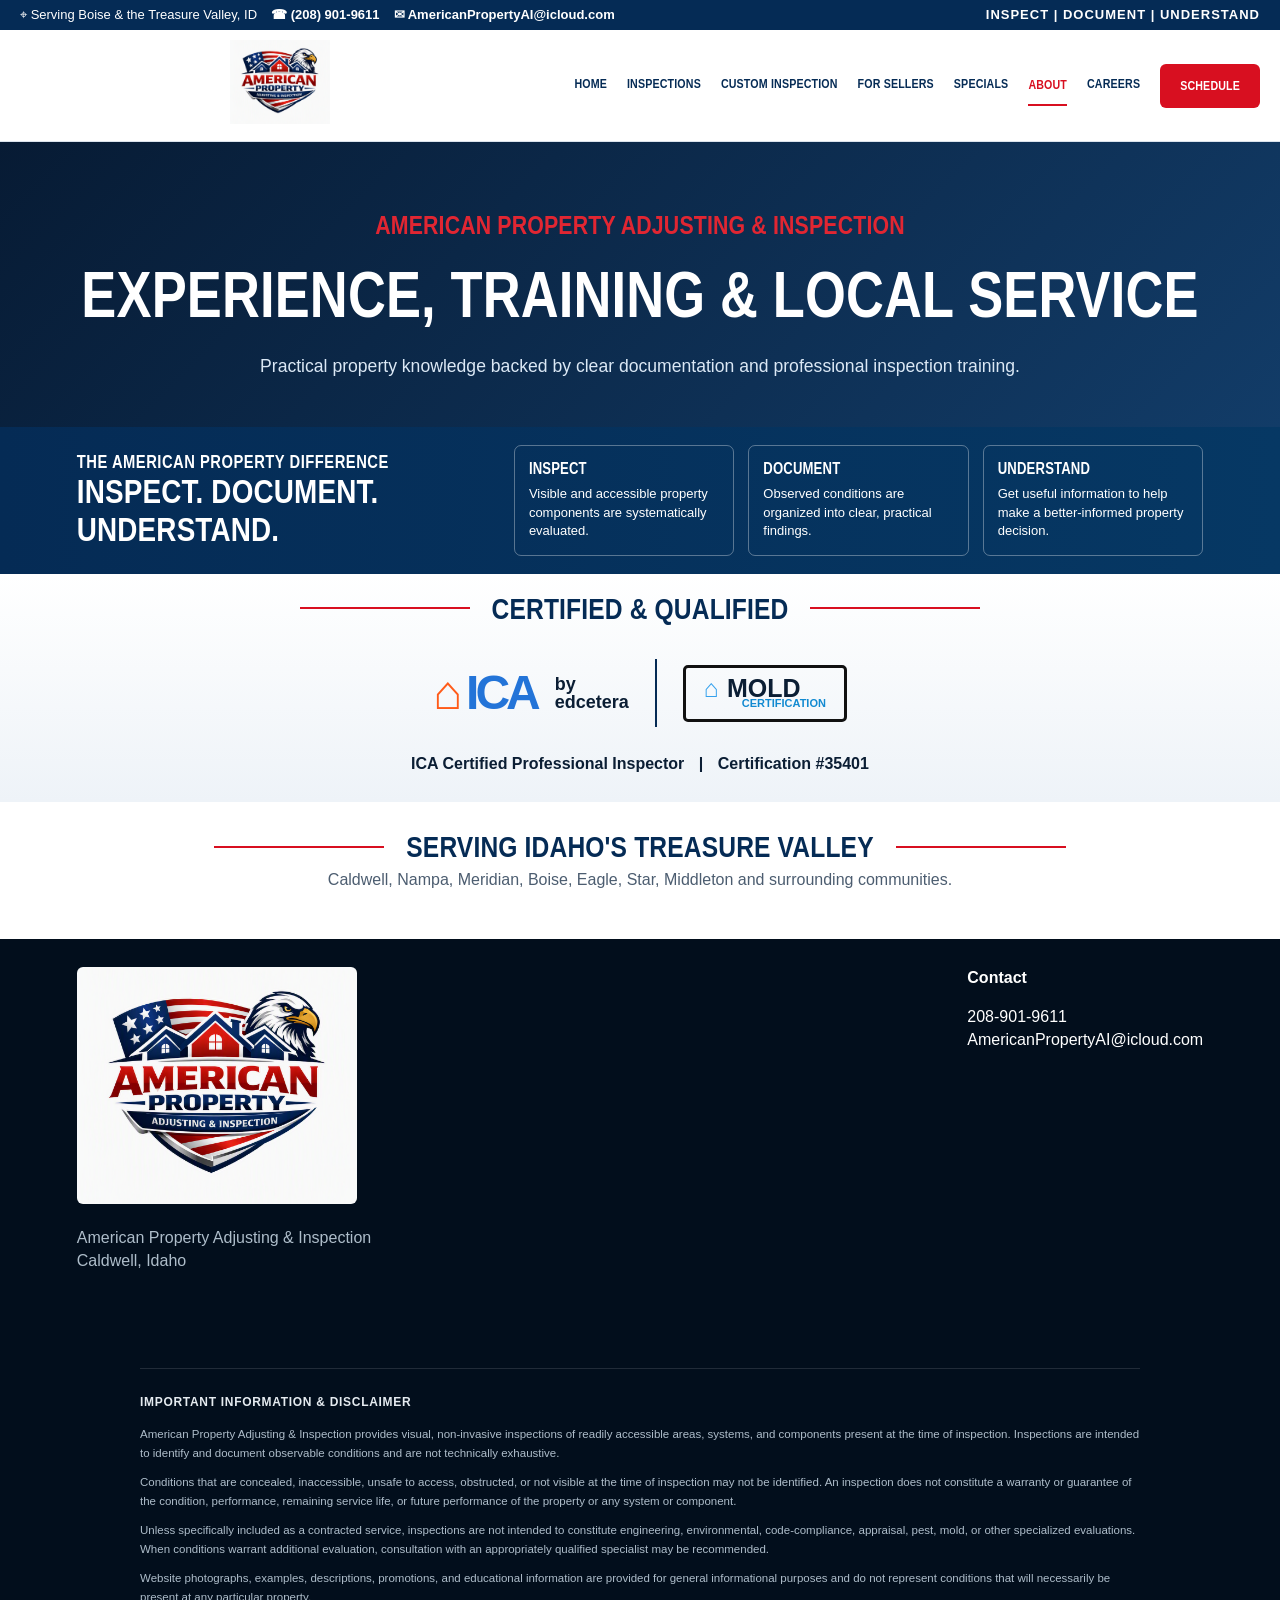
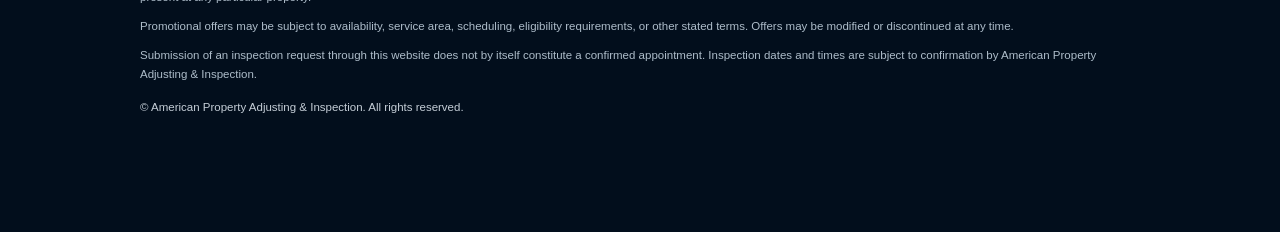
==== commit 86f2006f: "Add Sell Your Home Faster award to Pre-Sale Inspection" ====
--- a/about.html
+++ b/about.html
@@ -56,7 +56,7 @@
 @media(max-width:800px){.custom-inspection{padding:52px 20px}.custom-builder,.custom-options{grid-template-columns:1fr}.custom-summary{position:static}}
 .price-cta{display:inline-flex;align-items:center;gap:10px;margin-top:20px;padding:13px 18px;border:2px solid #ef5961;border-radius:8px;color:#fff;background:#c31825;font-weight:900;font-size:20px;letter-spacing:.7px;box-shadow:0 8px 22px #0003}.price-cta:hover{background:#e12632;transform:translateY(-2px)}.service-price{display:block;color:#c31825;font-size:23px;font-weight:900;margin:3px 0 12px}.service-best{font-size:13px!important;font-weight:800;color:#34495e!important;margin-top:12px}.price-note{max-width:900px;margin:24px auto 0;text-align:center;color:#607082;font-size:13px}</style><style>
 .page-intro{padding:70px 18px 48px;background:linear-gradient(135deg,#071b34,#123c68);color:#fff;text-align:center}.page-intro h1{font-size:clamp(2rem,5vw,4rem);margin:8px 0 14px}.page-intro p{max-width:780px;margin:0 auto;color:#dbe8f5;font-size:1.1rem}.home-choices{padding:34px 18px;background:#fff}.choice-grid{max-width:1120px;margin:auto;display:grid;grid-template-columns:repeat(3,1fr);gap:18px}.choice{display:block;padding:26px;border-radius:18px;background:#f4f7fb;border:1px solid #dbe3ed;color:#071b34;text-decoration:none;box-shadow:0 8px 24px rgba(0,0,0,.07)}.choice strong{display:block;font-size:1.25rem;margin-bottom:7px}.nav .logo{cursor:pointer}.links a.active{color:#e12632;border-bottom:2px solid #e12632}.mobilebar a{font-size:.78rem}@media(max-width:820px){.choice-grid{grid-template-columns:1fr}.links{display:flex;overflow-x:auto;gap:14px}.links a{white-space:nowrap}.nav{align-items:flex-start}.menu{display:none!important}.page-intro{padding-top:48px}}
-</style></head><body><div class="top"><div class="topbar-inner"><span class="topbar-location">Treasure Valley, Idaho</span><span>|</span><a class="topbar-phone" href="tel:2089019611">208-901-9611</a></div></div><header><div class="nav"><a aria-label="American Property Adjusting &amp; Inspection home" href="index.html"><img alt="American Property Adjusting &amp; Inspection logo" class="logo" src="logo.png"/></a><nav class="links"><a href="index.html">Home</a><a href="inspections.html">Inspections</a><a href="custom-inspection.html">Custom Inspection</a><a href="sellers.html">For Sellers</a><a href="specials.html">Specials</a><a href="about.html">About</a><a href="careers.html">Careers</a><a class="btn" href="schedule.html">Schedule</a></nav><button aria-label="Menu" class="menu">☰</button></div></header><section class="page-intro"><div class="wrap"><span class="ey">AMERICAN PROPERTY ADJUSTING &amp; INSPECTION</span><h1>Experience, Training &amp; Local Service</h1><p>Practical property knowledge backed by clear documentation and professional inspection training.</p></div></section><section class="section process" id="about"><div class="wrap"><div class="head"><span class="ey">THE AMERICAN PROPERTY DIFFERENCE</span><h2>Inspect. Document. Understand.</h2></div><div class="steps"><div class="step"><div class="num">01</div><h3>Inspect</h3><p>Visible and accessible property components are systematically evaluated.</p></div><div class="step"><div class="num">02</div><h3>Document</h3><p>Observed conditions are organized into clear, practical findings.</p></div><div class="step"><div class="num">03</div><h3>Understand</h3><p>Get useful information to help make a better-informed property decision.</p></div></div></div></section><section class="credentials" id="credentials"><div class="wrap"><div class="head"><span class="ey" style="color:#e12632">TRAINING &amp; CREDENTIALS</span><h2>Certified &amp; Qualified</h2><p>Professional inspection training through Inspection Certification Associates, plus mold certification.</p></div><div style="max-width:1050px;margin:34px auto 0"><div class="credential-card" style="text-align:center;padding:24px"><img alt="Professional certification presentation for American Property Adjusting &amp; Inspection" src="certifications-professional.png" style="display:block;width:100%;height:auto;margin:0 auto;border-radius:10px"/><div class="credential-note" style="padding-top:18px"><h3>ICA Certified Professional Inspector</h3><p style="font-weight:900;color:#061a33;font-size:17px">Certification #35401</p><p>Mold Certification</p></div></div></div></div></section><section class="section light"><div class="wrap head"><span class="ey" style="color:#e12632">LOCAL SERVICE</span><h2>Serving Idaho's Treasure Valley</h2><p>Caldwell, Nampa, Meridian, Boise, Eagle, Star, Middleton and surrounding communities.</p></div></section><footer><div class="foot"><div><img alt="American Property Adjusting &amp; Inspection" class="flogo" src="logo.png"/><p>American Property Adjusting &amp; Inspection<br/>Caldwell, Idaho</p></div><div><strong style="color:white">Contact</strong><p><a href="tel:2089019611" style="color:white">208-901-9611</a><br/><a href="mailto:AmericanPropertyAI@icloud.com" style="color:white">AmericanPropertyAI@icloud.com</a></p></div></div></footer><section aria-label="Important information and disclaimer" class="site-disclaimer">
+</style><link href="premium-theme.css" rel="stylesheet"/></head><body><div class="top"><div class="topbar-inner"><span class="topbar-location">Serving Boise &amp; the Treasure Valley, ID</span><a class="topbar-phone" href="tel:2089019611">(208) 901-9611</a><a class="topbar-email" href="mailto:AmericanPropertyAI@icloud.com">AmericanPropertyAI@icloud.com</a><span class="top-motto">INSPECT  |  DOCUMENT  |  UNDERSTAND</span></div></div><header><div class="nav"><a aria-label="American Property Adjusting &amp; Inspection home" href="index.html"><img alt="American Property Adjusting &amp; Inspection logo" class="logo" src="logo.png"/></a><nav class="links"><a href="index.html">Home</a><a href="inspections.html">Inspections</a><a href="custom-inspection.html">Custom Inspection</a><a href="sellers.html">For Sellers</a><a href="specials.html">Specials</a><a aria-current="page" href="about.html">About</a><a href="careers.html">Careers</a><a class="btn" href="schedule.html">Schedule</a></nav><button aria-label="Menu" class="menu">☰</button></div></header><section class="page-intro"><div class="wrap"><span class="ey">AMERICAN PROPERTY ADJUSTING &amp; INSPECTION</span><h1>Experience, Training &amp; Local Service</h1><p>Practical property knowledge backed by clear documentation and professional inspection training.</p></div></section><section class="section process" id="about"><div class="wrap"><div class="head"><span class="ey">THE AMERICAN PROPERTY DIFFERENCE</span><h2>Inspect. Document. Understand.</h2></div><div class="steps"><div class="step"><div class="num">01</div><h3>Inspect</h3><p>Visible and accessible property components are systematically evaluated.</p></div><div class="step"><div class="num">02</div><h3>Document</h3><p>Observed conditions are organized into clear, practical findings.</p></div><div class="step"><div class="num">03</div><h3>Understand</h3><p>Get useful information to help make a better-informed property decision.</p></div></div></div></section><section class="credentials" id="credentials"><div class="wrap"><div class="head"><span class="ey" style="color:#e12632">TRAINING &amp; CREDENTIALS</span><h2>Certified &amp; Qualified</h2><p>Professional inspection training through Inspection Certification Associates, plus mold certification.</p></div><div style="max-width:1050px;margin:34px auto 0"></div><div class="credential-showcase"><div class="ica-lockup"><div class="ica-mark">ICA</div><div class="ica-by">by<br/>edcetera</div></div><div class="mold-lockup">MOLD<small>CERTIFICATION</small></div><div class="credential-id">ICA Certified Professional Inspector <span>|</span> Certification #35401</div></div></div></section><section class="section light"><div class="wrap head"><span class="ey" style="color:#e12632">LOCAL SERVICE</span><h2>Serving Idaho's Treasure Valley</h2><p>Caldwell, Nampa, Meridian, Boise, Eagle, Star, Middleton and surrounding communities.</p></div></section><footer><div class="foot"><div><img alt="American Property Adjusting &amp; Inspection" class="flogo" src="logo.png"/><p>American Property Adjusting &amp; Inspection<br/>Caldwell, Idaho</p></div><div><strong style="color:white">Contact</strong><p><a href="tel:2089019611" style="color:white">208-901-9611</a><br/><a href="mailto:AmericanPropertyAI@icloud.com" style="color:white">AmericanPropertyAI@icloud.com</a></p></div></div></footer><section aria-label="Important information and disclaimer" class="site-disclaimer">
 <div class="site-disclaimer-inner">
 <h3>IMPORTANT INFORMATION &amp; DISCLAIMER</h3>
 <p>American Property Adjusting &amp; Inspection provides visual, non-invasive inspections of readily accessible areas, systems, and components present at the time of inspection. Inspections are intended to identify and document observable conditions and are not technically exhaustive.</p>
--- a/premium-theme.css
+++ b/premium-theme.css
@@ -0,0 +1,105 @@
+:root{--n:#052b55;--n2:#083d70;--r:#d80f20;--w:#fff;--l:#f5f7fa;--t:#0b1e34;--m:#4c5d70;--steel:#d9e2ec}
+*{box-sizing:border-box}body{background:#fff;color:var(--t);font-family:Arial,Helvetica,sans-serif;letter-spacing:0;line-height:1.42}h1,h2,h3,.ey,.btn,.links a,.service-btn,.trust strong,.price-line{font-family:"Arial Narrow","Liberation Sans Narrow",Impact,sans-serif;font-weight:900;text-transform:uppercase;letter-spacing:.15px}.top{background:var(--n);padding:6px 20px}.topbar-inner{max-width:1280px;margin:auto;justify-content:flex-start;gap:14px;font-size:13px}.topbar-location:before{content:"⌖  ";}.topbar-phone:before{content:"☎  ";}.topbar-email{color:#fff;font-weight:800}.topbar-email:before{content:"✉  ";}.top-motto{margin-left:auto;font-weight:900;letter-spacing:1px}.topbar-inner>span:nth-child(2){display:none}header{position:relative;top:auto;box-shadow:0 1px 0 #dbe3ec}.nav{max-width:1280px;padding:10px 20px;gap:24px}.logo{width:520px;max-width:43vw;max-height:84px}.links{gap:20px}.links a{font-size:13px;color:var(--n);padding:10px 0;border-bottom:3px solid transparent}.links a:hover,.links a[aria-current="page"]{color:var(--r);border-color:var(--r)}.links .btn{padding:12px 20px;border-radius:6px;border-bottom:0}.btn{background:var(--r);border-radius:6px;min-height:44px;padding:11px 18px;box-shadow:none}.outline{border:2px solid #fff;background:#ffffff0d}.hero{position:relative;overflow:hidden;padding:34px 6%;min-height:320px;background:linear-gradient(90deg,#052b55 0%,#052b55 39%,rgba(5,43,85,.78) 55%,rgba(5,43,85,.08) 100%),url('hero-house.jpg') center right/cover no-repeat}.hero .wrap{max-width:1280px}.hero .ey{display:none}.hero h1{font-size:48px;line-height:.98;max-width:650px;margin:8px 0 4px}.hero p{font-size:20px;margin:0 0 12px;max-width:650px;color:#fff}.price-cta{display:inline-flex;align-items:center;background:var(--r);color:#fff;padding:12px 22px;margin:0;border-radius:7px;font-weight:900;font-size:22px;box-shadow:0 8px 24px #0004;text-transform:uppercase}.price-cta:before{content:"◆";font-size:26px;margin-right:13px}.hero .actions{display:none}.trust{margin-top:-58px;background:transparent;position:relative;z-index:2;color:#fff}.trustin{max-width:680px;margin-left:max(6%,calc((100% - 1280px)/2));grid-template-columns:repeat(3,1fr);background:#062f59}.trustin div{padding:15px 18px;border-right:1px solid #ffffff33;text-align:left}.trustin div:nth-child(4){display:none}.trustin strong{font-size:14px}.trustin small{font-size:11px;color:#dbe8f4}.home-choices{display:none}.section{padding:28px 6%}.section.light{background:#fff}.head{margin-bottom:20px}.head .ey{display:none}.head h2,.copy h2{font-size:30px;color:var(--n);text-transform:uppercase;margin:0}.head h2:before,.head h2:after{content:"";display:inline-block;width:110px;max-width:18vw;border-top:2px solid var(--r);vertical-align:middle;margin:0 22px}.head p{margin:5px auto;color:var(--m)}.cards{max-width:1320px;margin:auto;grid-template-columns:repeat(3,1fr);gap:15px}.card{border:1px solid #e2e8ef;border-top:0;border-radius:7px;padding:18px 20px;background:linear-gradient(180deg,#fff,#f7f9fb);box-shadow:0 7px 16px #09284918}.service-card{position:relative;padding-left:92px;min-height:182px}.service-card:before{content:"⌂";position:absolute;left:20px;top:18px;width:58px;height:58px;border-radius:50%;background:var(--n);color:#fff;display:flex;align-items:center;justify-content:center;font-size:34px;font-weight:900}.service-card:nth-child(2):before{content:"SOLD";font-size:13px}.service-card:nth-child(3):before{content:"⌕";font-size:42px}.service-card:nth-child(4):before{content:"🔧";font-size:25px}.service-card:nth-child(5):before{content:"▤";font-size:30px}.service-card:nth-child(6):before{content:"⚙";font-size:34px}.card h3{font-size:20px;line-height:1.05;margin:0 0 4px}.service-price,.price-line{color:var(--r)!important;font-weight:900;font-size:17px;margin:0 0 5px!important}.card p{font-size:14px;line-height:1.25;margin:4px 0}.service-card .service-btn{width:auto;align-self:flex-start;margin-top:auto;background:var(--n);padding:8px 15px;min-height:34px}.service-card:last-child .service-btn{background:var(--r)}.process{padding:18px 6%;background:linear-gradient(90deg,#052b55,#063864);color:#fff}.process .wrap{max-width:1320px;display:grid;grid-template-columns:1.1fr 1.9fr;gap:38px;align-items:center}.process .head{text-align:left;margin:0}.process .head .ey{display:block;color:#fff!important;font-size:18px;letter-spacing:.5px}.process .head h2{color:#fff;font-size:34px}.process .head h2:before,.process .head h2:after{display:none}.process .head p{color:#fff;font-size:14px}.steps{grid-template-columns:repeat(3,1fr);gap:14px}.step{padding:14px;border-color:#ffffff55;border-radius:7px}.step .num{display:none}.step h3{font-size:16px;line-height:1.1;margin:0 0 8px}.step p{font-size:13px;margin:0;color:#fff}.credentials{padding:18px 6% 26px;background:linear-gradient(180deg,#fff,#eef3f8)}.credentials .head{margin-bottom:12px}.credentials .head .ey,.credentials .head p{display:none}.credentials .head h2{font-size:30px}.credential-showcase{max-width:860px;margin:auto;display:flex;justify-content:center;align-items:center;gap:26px;flex-wrap:wrap}.ica-lockup{display:flex;align-items:center;gap:18px;padding-right:26px;border-right:2px solid var(--n)}.ica-mark{font-size:48px;font-weight:900;color:#2374d8;letter-spacing:-4px}.ica-mark:before{content:"⌂";color:#ff5b19;margin-right:8px}.ica-by{font-weight:900;font-size:18px;line-height:1}.mold-lockup{border:3px solid #111;border-radius:5px;padding:10px 18px;font-weight:900;font-size:25px;line-height:.85}.mold-lockup:before{content:"⌂";color:#34a1ed;margin-right:8px}.mold-lockup small{display:block;color:#128ad1;font-size:11px;margin-left:38px}.credential-id{width:100%;text-align:center;font-weight:900}.credential-id span{margin:0 10px}.credentials img[src="certifications-professional.png"]{display:none!important}.credentials .credential-card{border:0;box-shadow:none;background:transparent;padding:0!important}.credentials .credential-note{display:none}.section.light:last-of-type{padding:20px 6%}.section.light:last-of-type .head h2{font-size:26px}.section.light:last-of-type .head h2:before,.section.light:last-of-type .head h2:after{width:70px}footer{padding:28px 6% 80px;background:#020e1c}.flogo{width:280px}.site-disclaimer{font-size:12px}.form,.promo-card,.credential-card{border:1px solid #dbe3ec;box-shadow:0 8px 22px #08284616}.issue-card{background:var(--n)}
+@media(max-width:1050px){.logo{width:390px}.links{gap:12px}.links a{font-size:12px}.hero h1{font-size:42px}.cards{grid-template-columns:repeat(2,1fr)}.process .wrap{grid-template-columns:1fr}.process .head{text-align:center}.process .steps{grid-template-columns:repeat(3,1fr)}}
+@media(max-width:800px){.top-motto,.topbar-email{display:none}.topbar-inner{justify-content:center}.logo{width:235px;max-width:70vw}.hero{padding:42px 20px 95px;min-height:400px;background:linear-gradient(180deg,rgba(5,43,85,.35),#052b55 62%),url('hero-house.jpg') center/cover}.hero h1{font-size:38px}.hero p{font-size:17px}.price-cta{font-size:17px;padding:12px}.trust{margin-top:-75px}.trustin{margin:0 20px;grid-template-columns:repeat(3,1fr)}.trustin div{padding:12px 8px;text-align:center}.trustin strong{font-size:11px}.trustin small{display:none}.head h2:before,.head h2:after{display:none}.cards{grid-template-columns:1fr}.service-card{padding-left:82px}.process .steps{grid-template-columns:1fr}.credential-showcase{gap:16px}.ica-lockup{padding-right:14px}.ica-mark{font-size:39px}.mold-lockup{font-size:22px}}
+@media(max-width:440px){.hero h1{font-size:32px}.price-cta{font-size:15px}.trustin{grid-template-columns:1fr 1fr}.trustin div:nth-child(3){grid-column:1/-1}.service-card{padding-left:76px}.service-card:before{width:48px;height:48px;font-size:28px}.credential-showcase{flex-direction:column}.ica-lockup{border-right:0;padding-right:0}.credential-id span{display:block}}
+
+/* 2026-11-23 layout corrections from screenshot review */
+.hero{padding-bottom:92px}
+.price-cta{margin-top:14px;margin-bottom:20px;position:relative;z-index:3}
+.trust{margin-top:0;background:#062f59;position:relative;z-index:2}
+.trustin{max-width:1280px;margin:0 auto;grid-template-columns:repeat(4,1fr);background:#062f59}
+.trustin div:nth-child(4){display:block}
+
+/* Keep decorative rules outside the heading, never through the text */
+.head{max-width:1100px}
+.head h2{display:flex;align-items:center;justify-content:center;gap:22px;white-space:normal}
+.head h2:before,.head h2:after{content:"";display:block;flex:1 1 110px;min-width:45px;max-width:170px;border-top:2px solid var(--r);margin:0}
+.section.light:last-of-type .head{max-width:1180px;margin-bottom:10px}
+.section.light:last-of-type .head h2{font-size:32px;white-space:nowrap}
+.section.light:last-of-type .head h2:before,.section.light:last-of-type .head h2:after{width:auto;max-width:150px}
+.section.light:last-of-type .head p{font-size:15px;margin-top:8px}
+
+@media(max-width:1050px){
+  .hero{padding-bottom:82px}
+  .head h2{gap:14px}
+  .section.light:last-of-type .head h2{white-space:normal}
+}
+@media(max-width:800px){
+  .hero{padding:42px 20px 38px;min-height:0}
+  .price-cta{margin-bottom:8px}
+  .trust{margin-top:0}
+  .trustin{margin:0;grid-template-columns:repeat(2,1fr)}
+  .trustin div:nth-child(4){display:block}
+  .head h2:before,.head h2:after{display:none}
+  .section.light:last-of-type .head h2{font-size:28px;white-space:normal}
+}
+@media(max-width:440px){
+  .trustin{grid-template-columns:1fr 1fr}
+  .trustin div:nth-child(3),.trustin div:nth-child(4){grid-column:auto}
+}
+
+/* Pre-Sale award card treatment */
+.presale-award-card{
+  position:relative;
+  overflow:hidden;
+  isolation:isolate;
+  border:2px solid #c89216!important;
+  background:
+    linear-gradient(90deg,rgba(255,255,255,.97) 0%,rgba(255,255,255,.94) 47%,rgba(255,251,234,.84) 66%,rgba(255,248,221,.58) 100%),
+    url('sell-your-home-faster-award.png') right -36px center/240px auto no-repeat!important;
+  box-shadow:0 12px 30px rgba(92,63,0,.18), inset 0 0 0 1px rgba(255,225,139,.9)!important;
+}
+.presale-award-card:after{
+  content:"SELL YOUR HOME FASTER";
+  position:absolute;
+  right:18px;
+  top:16px;
+  z-index:0;
+  max-width:120px;
+  color:#7d5700;
+  font-family:"Arial Narrow","Liberation Sans Narrow",Impact,sans-serif;
+  font-size:12px;
+  font-weight:900;
+  line-height:1.02;
+  letter-spacing:.5px;
+  text-align:center;
+  text-transform:uppercase;
+  text-shadow:0 1px 0 #fff8d8;
+}
+.presale-award-card>*{position:relative;z-index:1}
+.presale-award-card h3{color:#052b55!important}
+.presale-award-card .service-price{color:#c91624!important}
+.presale-award-card .service-best{
+  background:rgba(255,255,255,.78);
+  border-left:4px solid #d9a322;
+  padding:9px 11px;
+  border-radius:4px;
+}
+.presale-award-card .service-btn{
+  background:linear-gradient(180deg,#143e69,#052b55)!important;
+  box-shadow:0 5px 12px rgba(5,43,85,.16)!important;
+}
+.presale-award-card:hover,.presale-award-card:focus-within{
+  border-color:#f0bf3a!important;
+  box-shadow:0 16px 38px rgba(92,63,0,.24),inset 0 0 0 1px #ffe9a3!important;
+}
+/* Compact homepage card: keep the seal as a premium background accent while preserving readability. */
+.presale-award-home{
+  background:
+    linear-gradient(90deg,rgba(255,255,255,.98) 0%,rgba(255,255,255,.95) 58%,rgba(255,249,225,.66) 100%),
+    url('sell-your-home-faster-award.png') right -22px center/150px auto no-repeat!important;
+}
+.presale-award-home:after{right:10px;top:10px;max-width:88px;font-size:9px}
+@media(max-width:800px){
+  .presale-award-card{
+    background:
+      linear-gradient(180deg,rgba(255,255,255,.98),rgba(255,255,255,.91)),
+      url('sell-your-home-faster-award.png') right -52px top 18px/210px auto no-repeat!important;
+  }
+  .presale-award-card:after{right:12px;top:15px;max-width:104px;font-size:10px}
+}
+@media(max-width:440px){
+  .presale-award-card{background:linear-gradient(180deg,#fff,#fff8df)!important}
+  .presale-award-card:after{position:static;display:inline-block;max-width:none;margin:0 0 8px;color:#9a6a00}
+}
